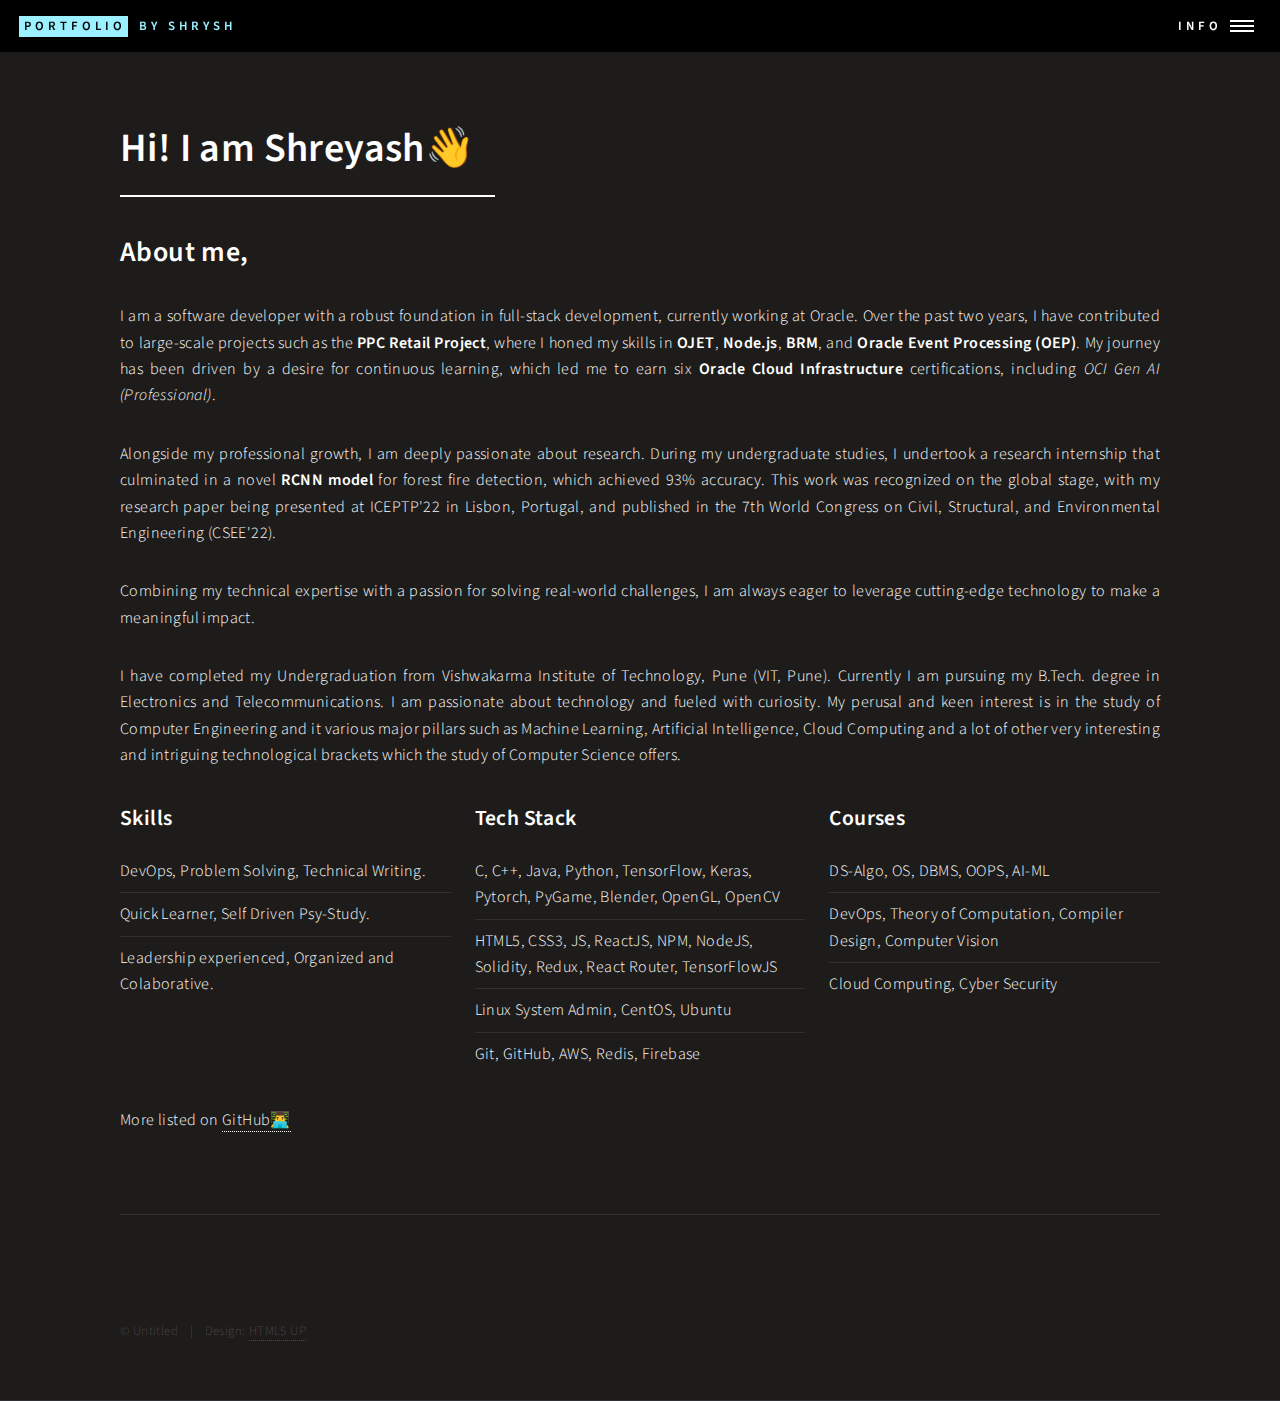
==== elements.html @ 6ed43e0b "Add files via upload" ====
<!DOCTYPE HTML>

<html>
	<head>
		<title>Portfolio by Shreyash</title>
		<meta charset="utf-8" />
		<meta name="viewport" content="width=device-width, initial-scale=1, user-scalable=no" />
		<link rel="stylesheet" href="assets/css/main.css" />
		<noscript><link rel="stylesheet" href="assets/css/noscript.css" /></noscript>
	</head>
	<body class="is-preload">

		<!-- Wrapper -->
			<div id="wrapper">

				<!-- Header -->
					<header id="header">
						<a href="index.html" class="logo"><strong>Portfolio</strong> <span>	By Shrysh</span></a>
						<nav>
							<a href="#menu">Info</a>
						</nav>
					</header>

				<!-- Menu -->
				<nav id="menu">
					<ul class="links">
						<li><a href="index.html">Main Page</a></li>
						<li><a href="landing.html">Work Experience</a></li>
						<li><a href="https://drive.google.com/file/d/1oJjRgR0C12eBjzWadDvV3VP3GqR7mQ6z/view?usp=drivesdk">Resume</a></li>
						<li><a href="elements.html">Brief Intro</a></li>
					</ul>
					<ul class="actions stacked">
						<li><a href="https://www.linkedin.com/in/Shr3yash" class="button primary fit">LinkedIn
						</a></li>
						<li><a href="https://github.com/Shr3yash" class="button fit">GitHub</a></li>
					</ul>
				</nav>
				<!-- Main -->
					<div id="main" class="alt">

						<!-- One -->
							<section id="one">
								<div class="inner">
									<header class="major">
										<h1>Hi! I am Shreyash👋</h1>
									</header>

									<!-- Content -->
										<h2 id="content">About me,</h2>
										<p style="text-align: justify;">
											I am a software developer with a robust foundation in full-stack development, currently working at Oracle. Over the past two years, I have contributed to large-scale projects such as the <strong>PPC Retail Project</strong>, where I honed my skills in <strong>OJET</strong>, <strong>Node.js</strong>, <strong>BRM</strong>, and <strong>Oracle Event Processing (OEP)</strong>. My journey has been driven by a desire for continuous learning, which led me to earn six <strong>Oracle Cloud Infrastructure</strong> certifications, including <em>OCI Gen AI (Professional)</em>.
										  </p>
										  <p style="text-align: justify;">
											Alongside my professional growth, I am deeply passionate about research. During my undergraduate studies, I undertook a research internship that culminated in a novel <strong>RCNN model</strong> for forest fire detection, which achieved 93% accuracy. This work was recognized on the global stage, with my research paper being presented at ICEPTP'22 in Lisbon, Portugal, and published in the 7th World Congress on Civil, Structural, and Environmental Engineering (CSEE'22).
										  </p>
										  <p style="text-align: justify;">
											Combining my technical expertise with a passion for solving real-world challenges, I am always eager to leverage cutting-edge technology to make a meaningful impact.
										  </p>
										  <p style="text-align: justify;">
											I have completed my Undergraduation from Vishwakarma Institute of Technology, Pune (VIT, Pune). 
											Currently I am pursuing my B.Tech. degree in Electronics and Telecommunications. I am passionate about technology and fueled with curiosity. 
											My perusal and keen interest is in the study of Computer Engineering and it various major pillars such as 
											Machine Learning, Artificial Intelligence, Cloud Computing
											and a lot of other very interesting and intriguing technological brackets which the study of Computer Science offers. </p>
										<div class="row">
									<!--		<div class="col-6 col-12-small">
												<h3>Skills</h3>
												<p>
													Nunc lacinia ante nunc ac lobortis. Interdum adipiscing gravida odio porttitor sem non mi integer non faucibus ornare mi ut ante amet 
													placerat aliquet. Volutpat commodo eu sed ante lacinia. Sapien a lorem in integer ornare praesent commodo adipiscing arcu in massa commodo
													 lorem accumsan at odio massa ac ac. Semper adipiscing varius montes viverra nibh in adipiscing blandit tempus accumsan.
												</p>
											</div>
											<div class="col-6 col-12-small">
												<h3>Tech Stack</h3>
												<p>In arcu accumsan arcu adipiscing accumsan orci ac. Felis id enim aliquet. Accumsan ac integer lobortis commodo ornare aliquet accumsan erat 
													tempus amet porttitor. Ante commodo blandit adipiscing integer semper orci eget. Faucibus commodo adipiscing mi eu nullam accumsan morbi arcu 
													ornare odio mi adipiscing nascetur lacus ac interdum morbi accumsan vis mi accumsan ac praesent.
											    </p>
											</div>
											-->
											<!-- Break -->
											<div class="col-4 col-12-medium">
												<h3>Skills</h3>
												<ul class="alt">
													<li>DevOps, Problem Solving, Technical Writing.</li>
													<li>Quick Learner, Self Driven Psy-Study.</li>
													<li>Leadership experienced, Organized and Colaborative.</li>
												</ul>
											</div>
											<div class="col-4 col-12-medium">
												<h3>Tech Stack</h3>
												<ul class="alt">
													<li>C, C++, Java, Python, TensorFlow, Keras, Pytorch, PyGame, Blender, OpenGL, OpenCV</li>
													<li>HTML5, CSS3, JS, ReactJS, NPM, NodeJS, Solidity, Redux, React Router, TensorFlowJS</li>
													<li>Linux System Admin, CentOS, Ubuntu</li>
													<li> Git, GitHub, AWS, Redis, Firebase</li>
												</ul>
											</div>
											<div class="col-4 col-12-medium">
												<h3>Courses</h3>
												<ul class="alt">
													<li>DS-Algo, OS, DBMS, OOPS, AI-ML</li>
													<li>DevOps, Theory of Computation, Compiler Design, Computer Vision</li>
													<li>Cloud Computing, Cyber Security</li>
												</ul>
											</div>
											<p>More listed on <a href="https://github.com/Shr3yash">GitHub👨‍💻</a></p>
											
										</div>

									<hr class="major" />

				<!-- Footer -->
					<footer id="footer">
						<div class="inner">
							<ul class="icons">
								<li><a href="https://twitter.com/Shr3yash" class="icon brands fa-twitter"><span class="label">Twitter</span></a></li>
								<li><a href="https://www.instagram.com/shrysh_/?hl=en" class="icon brands fa-instagram"><span class="label">Instagram</span></a></li>
								<li><a href="https://github.com/Shr3yash" class="icon brands fa-github"><span class="label">Github</span></a></li>
								<li><a href="https://www.linkedin.com/in/Shr3yash" class="icon brands fa-linkedin-in"><span class="label">LinkedIn</span></a></li>
								<!--<img src="https://lichess1.org/assets/_URrYg4/logo/lichess-favicon-256.png" alt="Lichess" width="40" height="40">-->
								<li><a href="https://lichess.org/@/sndstrm" class="fas fa-chess"><span class="label"> </span></a></li>
								<li><a href="#" class="icon brands fa-facebook-f"><span class="label">Facebook</span></a></li>
							</ul>
							<ul class="copyright">
								<li>&copy; Untitled</li><li>Design: <a href="https://html5up.net">HTML5 UP</a></li>
							</ul>
						</div>
					</footer>

			</div>

		<!-- Scripts -->
			<script src="assets/js/jquery.min.js"></script>
			<script src="assets/js/jquery.scrolly.min.js"></script>
			<script src="assets/js/jquery.scrollex.min.js"></script>
			<script src="assets/js/browser.min.js"></script>
			<script src="assets/js/breakpoints.min.js"></script>
			<script src="assets/js/util.js"></script>
			<script src="assets/js/main.js"></script>

	</body>
</html>
---- assets/css/main.css ----
@import url(fontawesome-all.min.css);
@import url("https://fonts.googleapis.com/css?family=Source+Sans+Pro:300,300italic,600,600italic");

html,
body,
div,
span,
applet,
object,
iframe,
h1,
h2,
h3,
h4,
h5,
h6,
p,
blockquote,
pre,
a,
abbr,
acronym,
address,
big,
cite,
code,
del,
dfn,
em,
img,
ins,
kbd,
q,
s,
samp,
small,
strike,
strong,
sub,
sup,
tt,
var,
b,
u,
i,
center,
dl,
dt,
dd,
ol,
ul,
li,
fieldset,
form,
label,
legend,
table,
caption,
tbody,
tfoot,
thead,
tr,
th,
td,
article,
aside,
canvas,
details,
embed,
figure,
figcaption,
footer,
header,
hgroup,
menu,
nav,
output,
ruby,
section,
summary,
time,
mark,
audio,
video {
  margin: 0;
  padding: 0;
  border: 0;
  font-size: 100%;
  font: inherit;
  vertical-align: baseline;
}

article,
aside,
details,
figcaption,
figure,
footer,
header,
hgroup,
menu,
nav,
section {
  display: block;
}

body {
  line-height: 1;
}

ol,
ul {
  list-style: none;
}

blockquote,
q {
  quotes: none;
}

blockquote:before,
blockquote:after,
q:before,
q:after {
  content: "";
  content: none;
}

table {
  border-collapse: collapse;
  border-spacing: 0;
}

body {
  -webkit-text-size-adjust: none;
}

mark {
  background-color: transparent;
  color: inherit;
}

input::-moz-focus-inner {
  border: 0;
  padding: 0;
}

input,
select,
textarea {
  -moz-appearance: none;
  -webkit-appearance: none;
  -ms-appearance: none;
  appearance: none;
}

/* Basic */

@-ms-viewport {
  width: device-width;
}

body {
  -ms-overflow-style: scrollbar;
}

@media screen and (max-width: 480px) {
  html,
  body {
    min-width: 320px;
  }
}

html {
  box-sizing: border-box;
}

*,
*:before,
*:after {
  box-sizing: inherit;
}

body {
  background: #1e1c1a;
}

body.is-preload *,
body.is-preload *:before,
body.is-preload *:after {
  -moz-animation: none !important;
  -webkit-animation: none !important;
  -ms-animation: none !important;
  animation: none !important;
  -moz-transition: none !important;
  -webkit-transition: none !important;
  -ms-transition: none !important;
  transition: none !important;
}

/* Type */

body,
input,
select,
textarea {
  color: #ffffff;
  font-family: "Source Sans Pro", Helvetica, sans-serif;
  font-size: 17pt;
  font-weight: 300;
  letter-spacing: 0.025em;
  line-height: 1.65;
}

@media screen and (max-width: 1680px) {
  body,
  input,
  select,
  textarea {
    font-size: 14pt;
  }
}

@media screen and (max-width: 1280px) {
  body,
  input,
  select,
  textarea {
    font-size: 12pt;
  }
}

@media screen and (max-width: 360px) {
  body,
  input,
  select,
  textarea {
    font-size: 11pt;
  }
}

a {
  -moz-transition: color 0.2s ease-in-out, border-bottom-color 0.2s ease-in-out;
  -webkit-transition: color 0.2s ease-in-out,
    border-bottom-color 0.2s ease-in-out;
  -ms-transition: color 0.2s ease-in-out, border-bottom-color 0.2s ease-in-out;
  transition: color 0.2s ease-in-out, border-bottom-color 0.2s ease-in-out;
  border-bottom: dotted 1px;
  color: inherit;
  text-decoration: none;
}

a:hover {
  border-bottom-color: transparent;
  color: #9bf1ff !important;
}

a:active {
  color: #c3c9ca !important;
}

strong,
b {
  color: #ffffff;
  font-weight: 600;
}

em,
i {
  font-style: italic;
}

p {
  margin: 0 0 2em 0;
}

h1,
h2,
h3,
h4,
h5,
h6 {
  color: #ffffff;
  font-weight: 600;
  line-height: 1.65;
  margin: 0 0 1em 0;
}

h1 a,
h2 a,
h3 a,
h4 a,
h5 a,
h6 a {
  color: inherit;
  border-bottom: 0;
}

h1 {
  font-size: 2.5em;
}

h2 {
  font-size: 1.75em;
}

h3 {
  font-size: 1.35em;
}

h4 {
  font-size: 1.1em;
}

h5 {
  font-size: 0.9em;
}

h6 {
  font-size: 0.7em;
}

@media screen and (max-width: 736px) {
  h1 {
    font-size: 2em;
  }

  h2 {
    font-size: 1.5em;
  }

  h3 {
    font-size: 1.25em;
  }
}

sub {
  font-size: 0.8em;
  position: relative;
  top: 0.5em;
}

sup {
  font-size: 0.8em;
  position: relative;
  top: -0.5em;
}

blockquote {
  border-left: solid 4px rgba(212, 212, 255, 0.1);
  font-style: italic;
  margin: 0 0 2em 0;
  padding: 0.5em 0 0.5em 2em;
}

code {
  background: rgba(212, 212, 255, 0.035);
  font-family: "Courier New", monospace;
  font-size: 0.9em;
  margin: 0 0.25em;
  padding: 0.25em 0.65em;
}

pre {
  -webkit-overflow-scrolling: touch;
  font-family: "Courier New", monospace;
  font-size: 0.9em;
  margin: 0 0 2em 0;
}

pre code {
  display: block;
  line-height: 1.75;
  padding: 1em 1.5em;
  overflow-x: auto;
}

hr {
  border: 0;
  border-bottom: solid 1px rgba(212, 212, 255, 0.1);
  margin: 2em 0;
}

hr.major {
  margin: 3em 0;
}

.align-left {
  text-align: left;
}

.align-center {
  text-align: center;
}

.align-right {
  text-align: right;
}

/* Row */

.row {
  display: flex;
  flex-wrap: wrap;
  box-sizing: border-box;
  align-items: stretch;
}

.row > * {
  box-sizing: border-box;
}

.row.gtr-uniform > * > :last-child {
  margin-bottom: 0;
}

.row.aln-left {
  justify-content: flex-start;
}

.row.aln-center {
  justify-content: center;
}

.row.aln-right {
  justify-content: flex-end;
}

.row.aln-top {
  align-items: flex-start;
}

.row.aln-middle {
  align-items: center;
}

.row.aln-bottom {
  align-items: flex-end;
}

.row > .imp {
  order: -1;
}

.row > .col-1 {
  width: 8.33333%;
}

.row > .off-1 {
  margin-left: 8.33333%;
}

.row > .col-2 {
  width: 16.66667%;
}

.row > .off-2 {
  margin-left: 16.66667%;
}

.row > .col-3 {
  width: 25%;
}

.row > .off-3 {
  margin-left: 25%;
}

.row > .col-4 {
  width: 33.33333%;
}

.row > .off-4 {
  margin-left: 33.33333%;
}

.row > .col-5 {
  width: 41.66667%;
}

.row > .off-5 {
  margin-left: 41.66667%;
}

.row > .col-6 {
  width: 50%;
}

.row > .off-6 {
  margin-left: 50%;
}

.row > .col-7 {
  width: 58.33333%;
}

.row > .off-7 {
  margin-left: 58.33333%;
}

.row > .col-8 {
  width: 66.66667%;
}

.row > .off-8 {
  margin-left: 66.66667%;
}

.row > .col-9 {
  width: 75%;
}

.row > .off-9 {
  margin-left: 75%;
}

.row > .col-10 {
  width: 83.33333%;
}

.row > .off-10 {
  margin-left: 83.33333%;
}

.row > .col-11 {
  width: 91.66667%;
}

.row > .off-11 {
  margin-left: 91.66667%;
}

.row > .col-12 {
  width: 100%;
}

.row > .off-12 {
  margin-left: 100%;
}

.row.gtr-0 {
  margin-top: 0;
  margin-left: 0em;
}

.row.gtr-0 > * {
  padding: 0 0 0 0em;
}

.row.gtr-0.gtr-uniform {
  margin-top: 0em;
}

.row.gtr-0.gtr-uniform > * {
  padding-top: 0em;
}

.row.gtr-25 {
  margin-top: 0;
  margin-left: -0.5em;
}

.row.gtr-25 > * {
  padding: 0 0 0 0.5em;
}

.row.gtr-25.gtr-uniform {
  margin-top: -0.5em;
}

.row.gtr-25.gtr-uniform > * {
  padding-top: 0.5em;
}

.row.gtr-50 {
  margin-top: 0;
  margin-left: -1em;
}

.row.gtr-50 > * {
  padding: 0 0 0 1em;
}

.row.gtr-50.gtr-uniform {
  margin-top: -1em;
}

.row.gtr-50.gtr-uniform > * {
  padding-top: 1em;
}

.row {
  margin-top: 0;
  margin-left: -2em;
}

.row > * {
  padding: 0 0 0 2em;
}

.row.gtr-uniform {
  margin-top: -2em;
}

.row.gtr-uniform > * {
  padding-top: 2em;
}

.row.gtr-150 {
  margin-top: 0;
  margin-left: -3em;
}

.row.gtr-150 > * {
  padding: 0 0 0 3em;
}

.row.gtr-150.gtr-uniform {
  margin-top: -3em;
}

.row.gtr-150.gtr-uniform > * {
  padding-top: 3em;
}

.row.gtr-200 {
  margin-top: 0;
  margin-left: -4em;
}

.row.gtr-200 > * {
  padding: 0 0 0 4em;
}

.row.gtr-200.gtr-uniform {
  margin-top: -4em;
}

.row.gtr-200.gtr-uniform > * {
  padding-top: 4em;
}

@media screen and (max-width: 1680px) {
  .row {
    display: flex;
    flex-wrap: wrap;
    box-sizing: border-box;
    align-items: stretch;
  }

  .row > * {
    box-sizing: border-box;
  }

  .row.gtr-uniform > * > :last-child {
    margin-bottom: 0;
  }

  .row.aln-left {
    justify-content: flex-start;
  }

  .row.aln-center {
    justify-content: center;
  }

  .row.aln-right {
    justify-content: flex-end;
  }

  .row.aln-top {
    align-items: flex-start;
  }

  .row.aln-middle {
    align-items: center;
  }

  .row.aln-bottom {
    align-items: flex-end;
  }

  .row > .imp-xlarge {
    order: -1;
  }

  .row > .col-1-xlarge {
    width: 8.33333%;
  }

  .row > .off-1-xlarge {
    margin-left: 8.33333%;
  }

  .row > .col-2-xlarge {
    width: 16.66667%;
  }

  .row > .off-2-xlarge {
    margin-left: 16.66667%;
  }

  .row > .col-3-xlarge {
    width: 25%;
  }

  .row > .off-3-xlarge {
    margin-left: 25%;
  }

  .row > .col-4-xlarge {
    width: 33.33333%;
  }

  .row > .off-4-xlarge {
    margin-left: 33.33333%;
  }

  .row > .col-5-xlarge {
    width: 41.66667%;
  }

  .row > .off-5-xlarge {
    margin-left: 41.66667%;
  }

  .row > .col-6-xlarge {
    width: 50%;
  }

  .row > .off-6-xlarge {
    margin-left: 50%;
  }

  .row > .col-7-xlarge {
    width: 58.33333%;
  }

  .row > .off-7-xlarge {
    margin-left: 58.33333%;
  }

  .row > .col-8-xlarge {
    width: 66.66667%;
  }

  .row > .off-8-xlarge {
    margin-left: 66.66667%;
  }

  .row > .col-9-xlarge {
    width: 75%;
  }

  .row > .off-9-xlarge {
    margin-left: 75%;
  }

  .row > .col-10-xlarge {
    width: 83.33333%;
  }

  .row > .off-10-xlarge {
    margin-left: 83.33333%;
  }

  .row > .col-11-xlarge {
    width: 91.66667%;
  }

  .row > .off-11-xlarge {
    margin-left: 91.66667%;
  }

  .row > .col-12-xlarge {
    width: 100%;
  }

  .row > .off-12-xlarge {
    margin-left: 100%;
  }

  .row.gtr-0 {
    margin-top: 0;
    margin-left: 0em;
  }

  .row.gtr-0 > * {
    padding: 0 0 0 0em;
  }

  .row.gtr-0.gtr-uniform {
    margin-top: 0em;
  }

  .row.gtr-0.gtr-uniform > * {
    padding-top: 0em;
  }

  .row.gtr-25 {
    margin-top: 0;
    margin-left: -0.5em;
  }

  .row.gtr-25 > * {
    padding: 0 0 0 0.5em;
  }

  .row.gtr-25.gtr-uniform {
    margin-top: -0.5em;
  }

  .row.gtr-25.gtr-uniform > * {
    padding-top: 0.5em;
  }

  .row.gtr-50 {
    margin-top: 0;
    margin-left: -1em;
  }

  .row.gtr-50 > * {
    padding: 0 0 0 1em;
  }

  .row.gtr-50.gtr-uniform {
    margin-top: -1em;
  }

  .row.gtr-50.gtr-uniform > * {
    padding-top: 1em;
  }

  .row {
    margin-top: 0;
    margin-left: -2em;
  }

  .row > * {
    padding: 0 0 0 2em;
  }

  .row.gtr-uniform {
    margin-top: -2em;
  }

  .row.gtr-uniform > * {
    padding-top: 2em;
  }

  .row.gtr-150 {
    margin-top: 0;
    margin-left: -3em;
  }

  .row.gtr-150 > * {
    padding: 0 0 0 3em;
  }

  .row.gtr-150.gtr-uniform {
    margin-top: -3em;
  }

  .row.gtr-150.gtr-uniform > * {
    padding-top: 3em;
  }

  .row.gtr-200 {
    margin-top: 0;
    margin-left: -4em;
  }

  .row.gtr-200 > * {
    padding: 0 0 0 4em;
  }

  .row.gtr-200.gtr-uniform {
    margin-top: -4em;
  }

  .row.gtr-200.gtr-uniform > * {
    padding-top: 4em;
  }
}

@media screen and (max-width: 1280px) {
  .row {
    display: flex;
    flex-wrap: wrap;
    box-sizing: border-box;
    align-items: stretch;
  }

  .row > * {
    box-sizing: border-box;
  }

  .row.gtr-uniform > * > :last-child {
    margin-bottom: 0;
  }

  .row.aln-left {
    justify-content: flex-start;
  }

  .row.aln-center {
    justify-content: center;
  }

  .row.aln-right {
    justify-content: flex-end;
  }

  .row.aln-top {
    align-items: flex-start;
  }

  .row.aln-middle {
    align-items: center;
  }

  .row.aln-bottom {
    align-items: flex-end;
  }

  .row > .imp-large {
    order: -1;
  }

  .row > .col-1-large {
    width: 8.33333%;
  }

  .row > .off-1-large {
    margin-left: 8.33333%;
  }

  .row > .col-2-large {
    width: 16.66667%;
  }

  .row > .off-2-large {
    margin-left: 16.66667%;
  }

  .row > .col-3-large {
    width: 25%;
  }

  .row > .off-3-large {
    margin-left: 25%;
  }

  .row > .col-4-large {
    width: 33.33333%;
  }

  .row > .off-4-large {
    margin-left: 33.33333%;
  }

  .row > .col-5-large {
    width: 41.66667%;
  }

  .row > .off-5-large {
    margin-left: 41.66667%;
  }

  .row > .col-6-large {
    width: 50%;
  }

  .row > .off-6-large {
    margin-left: 50%;
  }

  .row > .col-7-large {
    width: 58.33333%;
  }

  .row > .off-7-large {
    margin-left: 58.33333%;
  }

  .row > .col-8-large {
    width: 66.66667%;
  }

  .row > .off-8-large {
    margin-left: 66.66667%;
  }

  .row > .col-9-large {
    width: 75%;
  }

  .row > .off-9-large {
    margin-left: 75%;
  }

  .row > .col-10-large {
    width: 83.33333%;
  }

  .row > .off-10-large {
    margin-left: 83.33333%;
  }

  .row > .col-11-large {
    width: 91.66667%;
  }

  .row > .off-11-large {
    margin-left: 91.66667%;
  }

  .row > .col-12-large {
    width: 100%;
  }

  .row > .off-12-large {
    margin-left: 100%;
  }

  .row.gtr-0 {
    margin-top: 0;
    margin-left: 0em;
  }

  .row.gtr-0 > * {
    padding: 0 0 0 0em;
  }

  .row.gtr-0.gtr-uniform {
    margin-top: 0em;
  }

  .row.gtr-0.gtr-uniform > * {
    padding-top: 0em;
  }

  .row.gtr-25 {
    margin-top: 0;
    margin-left: -0.375em;
  }

  .row.gtr-25 > * {
    padding: 0 0 0 0.375em;
  }

  .row.gtr-25.gtr-uniform {
    margin-top: -0.375em;
  }

  .row.gtr-25.gtr-uniform > * {
    padding-top: 0.375em;
  }

  .row.gtr-50 {
    margin-top: 0;
    margin-left: -0.75em;
  }

  .row.gtr-50 > * {
    padding: 0 0 0 0.75em;
  }

  .row.gtr-50.gtr-uniform {
    margin-top: -0.75em;
  }

  .row.gtr-50.gtr-uniform > * {
    padding-top: 0.75em;
  }

  .row {
    margin-top: 0;
    margin-left: -1.5em;
  }

  .row > * {
    padding: 0 0 0 1.5em;
  }

  .row.gtr-uniform {
    margin-top: -1.5em;
  }

  .row.gtr-uniform > * {
    padding-top: 1.5em;
  }

  .row.gtr-150 {
    margin-top: 0;
    margin-left: -2.25em;
  }

  .row.gtr-150 > * {
    padding: 0 0 0 2.25em;
  }

  .row.gtr-150.gtr-uniform {
    margin-top: -2.25em;
  }

  .row.gtr-150.gtr-uniform > * {
    padding-top: 2.25em;
  }

  .row.gtr-200 {
    margin-top: 0;
    margin-left: -3em;
  }

  .row.gtr-200 > * {
    padding: 0 0 0 3em;
  }

  .row.gtr-200.gtr-uniform {
    margin-top: -3em;
  }

  .row.gtr-200.gtr-uniform > * {
    padding-top: 3em;
  }
}

@media screen and (max-width: 980px) {
  .row {
    display: flex;
    flex-wrap: wrap;
    box-sizing: border-box;
    align-items: stretch;
  }

  .row > * {
    box-sizing: border-box;
  }

  .row.gtr-uniform > * > :last-child {
    margin-bottom: 0;
  }

  .row.aln-left {
    justify-content: flex-start;
  }

  .row.aln-center {
    justify-content: center;
  }

  .row.aln-right {
    justify-content: flex-end;
  }

  .row.aln-top {
    align-items: flex-start;
  }

  .row.aln-middle {
    align-items: center;
  }

  .row.aln-bottom {
    align-items: flex-end;
  }

  .row > .imp-medium {
    order: -1;
  }

  .row > .col-1-medium {
    width: 8.33333%;
  }

  .row > .off-1-medium {
    margin-left: 8.33333%;
  }

  .row > .col-2-medium {
    width: 16.66667%;
  }

  .row > .off-2-medium {
    margin-left: 16.66667%;
  }

  .row > .col-3-medium {
    width: 25%;
  }

  .row > .off-3-medium {
    margin-left: 25%;
  }

  .row > .col-4-medium {
    width: 33.33333%;
  }

  .row > .off-4-medium {
    margin-left: 33.33333%;
  }

  .row > .col-5-medium {
    width: 41.66667%;
  }

  .row > .off-5-medium {
    margin-left: 41.66667%;
  }

  .row > .col-6-medium {
    width: 50%;
  }

  .row > .off-6-medium {
    margin-left: 50%;
  }

  .row > .col-7-medium {
    width: 58.33333%;
  }

  .row > .off-7-medium {
    margin-left: 58.33333%;
  }

  .row > .col-8-medium {
    width: 66.66667%;
  }

  .row > .off-8-medium {
    margin-left: 66.66667%;
  }

  .row > .col-9-medium {
    width: 75%;
  }

  .row > .off-9-medium {
    margin-left: 75%;
  }

  .row > .col-10-medium {
    width: 83.33333%;
  }

  .row > .off-10-medium {
    margin-left: 83.33333%;
  }

  .row > .col-11-medium {
    width: 91.66667%;
  }

  .row > .off-11-medium {
    margin-left: 91.66667%;
  }

  .row > .col-12-medium {
    width: 100%;
  }

  .row > .off-12-medium {
    margin-left: 100%;
  }

  .row.gtr-0 {
    margin-top: 0;
    margin-left: 0em;
  }

  .row.gtr-0 > * {
    padding: 0 0 0 0em;
  }

  .row.gtr-0.gtr-uniform {
    margin-top: 0em;
  }

  .row.gtr-0.gtr-uniform > * {
    padding-top: 0em;
  }

  .row.gtr-25 {
    margin-top: 0;
    margin-left: -0.375em;
  }

  .row.gtr-25 > * {
    padding: 0 0 0 0.375em;
  }

  .row.gtr-25.gtr-uniform {
    margin-top: -0.375em;
  }

  .row.gtr-25.gtr-uniform > * {
    padding-top: 0.375em;
  }

  .row.gtr-50 {
    margin-top: 0;
    margin-left: -0.75em;
  }

  .row.gtr-50 > * {
    padding: 0 0 0 0.75em;
  }

  .row.gtr-50.gtr-uniform {
    margin-top: -0.75em;
  }

  .row.gtr-50.gtr-uniform > * {
    padding-top: 0.75em;
  }

  .row {
    margin-top: 0;
    margin-left: -1.5em;
  }

  .row > * {
    padding: 0 0 0 1.5em;
  }

  .row.gtr-uniform {
    margin-top: -1.5em;
  }

  .row.gtr-uniform > * {
    padding-top: 1.5em;
  }

  .row.gtr-150 {
    margin-top: 0;
    margin-left: -2.25em;
  }

  .row.gtr-150 > * {
    padding: 0 0 0 2.25em;
  }

  .row.gtr-150.gtr-uniform {
    margin-top: -2.25em;
  }

  .row.gtr-150.gtr-uniform > * {
    padding-top: 2.25em;
  }

  .row.gtr-200 {
    margin-top: 0;
    margin-left: -3em;
  }

  .row.gtr-200 > * {
    padding: 0 0 0 3em;
  }

  .row.gtr-200.gtr-uniform {
    margin-top: -3em;
  }

  .row.gtr-200.gtr-uniform > * {
    padding-top: 3em;
  }
}

@media screen and (max-width: 736px) {
  .row {
    display: flex;
    flex-wrap: wrap;
    box-sizing: border-box;
    align-items: stretch;
  }

  .row > * {
    box-sizing: border-box;
  }

  .row.gtr-uniform > * > :last-child {
    margin-bottom: 0;
  }

  .row.aln-left {
    justify-content: flex-start;
  }

  .row.aln-center {
    justify-content: center;
  }

  .row.aln-right {
    justify-content: flex-end;
  }

  .row.aln-top {
    align-items: flex-start;
  }

  .row.aln-middle {
    align-items: center;
  }

  .row.aln-bottom {
    align-items: flex-end;
  }

  .row > .imp-small {
    order: -1;
  }

  .row > .col-1-small {
    width: 8.33333%;
  }

  .row > .off-1-small {
    margin-left: 8.33333%;
  }

  .row > .col-2-small {
    width: 16.66667%;
  }

  .row > .off-2-small {
    margin-left: 16.66667%;
  }

  .row > .col-3-small {
    width: 25%;
  }

  .row > .off-3-small {
    margin-left: 25%;
  }

  .row > .col-4-small {
    width: 33.33333%;
  }

  .row > .off-4-small {
    margin-left: 33.33333%;
  }

  .row > .col-5-small {
    width: 41.66667%;
  }

  .row > .off-5-small {
    margin-left: 41.66667%;
  }

  .row > .col-6-small {
    width: 50%;
  }

  .row > .off-6-small {
    margin-left: 50%;
  }

  .row > .col-7-small {
    width: 58.33333%;
  }

  .row > .off-7-small {
    margin-left: 58.33333%;
  }

  .row > .col-8-small {
    width: 66.66667%;
  }

  .row > .off-8-small {
    margin-left: 66.66667%;
  }

  .row > .col-9-small {
    width: 75%;
  }

  .row > .off-9-small {
    margin-left: 75%;
  }

  .row > .col-10-small {
    width: 83.33333%;
  }

  .row > .off-10-small {
    margin-left: 83.33333%;
  }

  .row > .col-11-small {
    width: 91.66667%;
  }

  .row > .off-11-small {
    margin-left: 91.66667%;
  }

  .row > .col-12-small {
    width: 100%;
  }

  .row > .off-12-small {
    margin-left: 100%;
  }

  .row.gtr-0 {
    margin-top: 0;
    margin-left: 0em;
  }

  .row.gtr-0 > * {
    padding: 0 0 0 0em;
  }

  .row.gtr-0.gtr-uniform {
    margin-top: 0em;
  }

  .row.gtr-0.gtr-uniform > * {
    padding-top: 0em;
  }

  .row.gtr-25 {
    margin-top: 0;
    margin-left: -0.3125em;
  }

  .row.gtr-25 > * {
    padding: 0 0 0 0.3125em;
  }

  .row.gtr-25.gtr-uniform {
    margin-top: -0.3125em;
  }

  .row.gtr-25.gtr-uniform > * {
    padding-top: 0.3125em;
  }

  .row.gtr-50 {
    margin-top: 0;
    margin-left: -0.625em;
  }

  .row.gtr-50 > * {
    padding: 0 0 0 0.625em;
  }

  .row.gtr-50.gtr-uniform {
    margin-top: -0.625em;
  }

  .row.gtr-50.gtr-uniform > * {
    padding-top: 0.625em;
  }

  .row {
    margin-top: 0;
    margin-left: -1.25em;
  }

  .row > * {
    padding: 0 0 0 1.25em;
  }

  .row.gtr-uniform {
    margin-top: -1.25em;
  }

  .row.gtr-uniform > * {
    padding-top: 1.25em;
  }

  .row.gtr-150 {
    margin-top: 0;
    margin-left: -1.875em;
  }

  .row.gtr-150 > * {
    padding: 0 0 0 1.875em;
  }

  .row.gtr-150.gtr-uniform {
    margin-top: -1.875em;
  }

  .row.gtr-150.gtr-uniform > * {
    padding-top: 1.875em;
  }

  .row.gtr-200 {
    margin-top: 0;
    margin-left: -2.5em;
  }

  .row.gtr-200 > * {
    padding: 0 0 0 2.5em;
  }

  .row.gtr-200.gtr-uniform {
    margin-top: -2.5em;
  }

  .row.gtr-200.gtr-uniform > * {
    padding-top: 2.5em;
  }
}

@media screen and (max-width: 480px) {
  .row {
    display: flex;
    flex-wrap: wrap;
    box-sizing: border-box;
    align-items: stretch;
  }

  .row > * {
    box-sizing: border-box;
  }

  .row.gtr-uniform > * > :last-child {
    margin-bottom: 0;
  }

  .row.aln-left {
    justify-content: flex-start;
  }

  .row.aln-center {
    justify-content: center;
  }

  .row.aln-right {
    justify-content: flex-end;
  }

  .row.aln-top {
    align-items: flex-start;
  }

  .row.aln-middle {
    align-items: center;
  }

  .row.aln-bottom {
    align-items: flex-end;
  }

  .row > .imp-xsmall {
    order: -1;
  }

  .row > .col-1-xsmall {
    width: 8.33333%;
  }

  .row > .off-1-xsmall {
    margin-left: 8.33333%;
  }

  .row > .col-2-xsmall {
    width: 16.66667%;
  }

  .row > .off-2-xsmall {
    margin-left: 16.66667%;
  }

  .row > .col-3-xsmall {
    width: 25%;
  }

  .row > .off-3-xsmall {
    margin-left: 25%;
  }

  .row > .col-4-xsmall {
    width: 33.33333%;
  }

  .row > .off-4-xsmall {
    margin-left: 33.33333%;
  }

  .row > .col-5-xsmall {
    width: 41.66667%;
  }

  .row > .off-5-xsmall {
    margin-left: 41.66667%;
  }

  .row > .col-6-xsmall {
    width: 50%;
  }

  .row > .off-6-xsmall {
    margin-left: 50%;
  }

  .row > .col-7-xsmall {
    width: 58.33333%;
  }

  .row > .off-7-xsmall {
    margin-left: 58.33333%;
  }

  .row > .col-8-xsmall {
    width: 66.66667%;
  }

  .row > .off-8-xsmall {
    margin-left: 66.66667%;
  }

  .row > .col-9-xsmall {
    width: 75%;
  }

  .row > .off-9-xsmall {
    margin-left: 75%;
  }

  .row > .col-10-xsmall {
    width: 83.33333%;
  }

  .row > .off-10-xsmall {
    margin-left: 83.33333%;
  }

  .row > .col-11-xsmall {
    width: 91.66667%;
  }

  .row > .off-11-xsmall {
    margin-left: 91.66667%;
  }

  .row > .col-12-xsmall {
    width: 100%;
  }

  .row > .off-12-xsmall {
    margin-left: 100%;
  }

  .row.gtr-0 {
    margin-top: 0;
    margin-left: 0em;
  }

  .row.gtr-0 > * {
    padding: 0 0 0 0em;
  }

  .row.gtr-0.gtr-uniform {
    margin-top: 0em;
  }

  .row.gtr-0.gtr-uniform > * {
    padding-top: 0em;
  }

  .row.gtr-25 {
    margin-top: 0;
    margin-left: -0.3125em;
  }

  .row.gtr-25 > * {
    padding: 0 0 0 0.3125em;
  }

  .row.gtr-25.gtr-uniform {
    margin-top: -0.3125em;
  }

  .row.gtr-25.gtr-uniform > * {
    padding-top: 0.3125em;
  }

  .row.gtr-50 {
    margin-top: 0;
    margin-left: -0.625em;
  }

  .row.gtr-50 > * {
    padding: 0 0 0 0.625em;
  }

  .row.gtr-50.gtr-uniform {
    margin-top: -0.625em;
  }

  .row.gtr-50.gtr-uniform > * {
    padding-top: 0.625em;
  }

  .row {
    margin-top: 0;
    margin-left: -1.25em;
  }

  .row > * {
    padding: 0 0 0 1.25em;
  }

  .row.gtr-uniform {
    margin-top: -1.25em;
  }

  .row.gtr-uniform > * {
    padding-top: 1.25em;
  }

  .row.gtr-150 {
    margin-top: 0;
    margin-left: -1.875em;
  }

  .row.gtr-150 > * {
    padding: 0 0 0 1.875em;
  }

  .row.gtr-150.gtr-uniform {
    margin-top: -1.875em;
  }

  .row.gtr-150.gtr-uniform > * {
    padding-top: 1.875em;
  }

  .row.gtr-200 {
    margin-top: 0;
    margin-left: -2.5em;
  }

  .row.gtr-200 > * {
    padding: 0 0 0 2.5em;
  }

  .row.gtr-200.gtr-uniform {
    margin-top: -2.5em;
  }

  .row.gtr-200.gtr-uniform > * {
    padding-top: 2.5em;
  }
}

/* Section/Article */

section.special,
article.special {
  text-align: center;
}

header.major {
  width: -moz-max-content;
  width: -webkit-max-content;
  width: -ms-max-content;
  width: max-content;
  margin-bottom: 2em;
}

header.major > :first-child {
  margin-bottom: 0;
  width: calc(100% + 0.5em);
}

header.major > :first-child:after {
  content: "";
  background-color: #ffffff;
  display: block;
  height: 2px;
  margin: 0.325em 0 0.5em 0;
  width: 100%;
}

header.major > p {
  font-size: 0.7em;
  font-weight: 600;
  letter-spacing: 0.25em;
  margin-bottom: 0;
  text-transform: uppercase;
}

body.is-ie header.major > :first-child:after {
  max-width: 9em;
}

body.is-ie header.major > h1:after {
  max-width: 100% !important;
}

@media screen and (max-width: 736px) {
  header.major > p br {
    display: none;
  }
}

/* Form */

form {
  margin: 0 0 2em 0;
}

form > :last-child {
  margin-bottom: 0;
}

form > .fields {
  display: -moz-flex;
  display: -webkit-flex;
  display: -ms-flex;
  display: flex;
  -moz-flex-wrap: wrap;
  -webkit-flex-wrap: wrap;
  -ms-flex-wrap: wrap;
  flex-wrap: wrap;
  width: calc(100% + 3em);
  margin: -1.5em 0 2em -1.5em;
}

form > .fields > .field {
  -moz-flex-grow: 0;
  -webkit-flex-grow: 0;
  -ms-flex-grow: 0;
  flex-grow: 0;
  -moz-flex-shrink: 0;
  -webkit-flex-shrink: 0;
  -ms-flex-shrink: 0;
  flex-shrink: 0;
  padding: 1.5em 0 0 1.5em;
  width: calc(100% - 1.5em);
}

form > .fields > .field.half {
  width: calc(50% - 0.75em);
}

form > .fields > .field.third {
  width: calc(100% / 3 - 0.5em);
}

form > .fields > .field.quarter {
  width: calc(25% - 0.375em);
}

@media screen and (max-width: 480px) {
  form > .fields {
    width: calc(100% + 3em);
    margin: -1.5em 0 2em -1.5em;
  }

  form > .fields > .field {
    padding: 1.5em 0 0 1.5em;
    width: calc(100% - 1.5em);
  }

  form > .fields > .field.half {
    width: calc(100% - 1.5em);
  }

  form > .fields > .field.third {
    width: calc(100% - 1.5em);
  }

  form > .fields > .field.quarter {
    width: calc(100% - 1.5em);
  }
}

label {
  color: #ffffff;
  display: block;
  font-size: 0.8em;
  font-weight: 600;
  letter-spacing: 0.25em;
  margin: 0 0 1em 0;
  text-transform: uppercase;
}

input[type="text"],
input[type="password"],
input[type="email"],
input[type="tel"],
input[type="search"],
input[type="url"],
select,
textarea {
  -moz-appearance: none;
  -webkit-appearance: none;
  -ms-appearance: none;
  appearance: none;
  background: rgba(212, 212, 255, 0.035);
  border: none;
  border-radius: 0;
  color: inherit;
  display: block;
  outline: 0;
  padding: 0 1em;
  text-decoration: none;
  width: 100%;
}

input[type="text"]:invalid,
input[type="password"]:invalid,
input[type="email"]:invalid,
input[type="tel"]:invalid,
input[type="search"]:invalid,
input[type="url"]:invalid,
select:invalid,
textarea:invalid {
  box-shadow: none;
}

input[type="text"]:focus,
input[type="password"]:focus,
input[type="email"]:focus,
input[type="tel"]:focus,
input[type="search"]:focus,
input[type="url"]:focus,
select:focus,
textarea:focus {
  border-color: #9bf1ff;
  box-shadow: 0 0 0 2px #9bf1ff;
}

select {
  background-image: url("data:image/svg+xml;charset=utf8,%3Csvg xmlns='http://www.w3.org/2000/svg' width='40' height='40' preserveAspectRatio='none' viewBox='0 0 40 40'%3E%3Cpath d='M9.4,12.3l10.4,10.4l10.4-10.4c0.2-0.2,0.5-0.4,0.9-0.4c0.3,0,0.6,0.1,0.9,0.4l3.3,3.3c0.2,0.2,0.4,0.5,0.4,0.9 c0,0.4-0.1,0.6-0.4,0.9L20.7,31.9c-0.2,0.2-0.5,0.4-0.9,0.4c-0.3,0-0.6-0.1-0.9-0.4L4.3,17.3c-0.2-0.2-0.4-0.5-0.4-0.9 c0-0.4,0.1-0.6,0.4-0.9l3.3-3.3c0.2-0.2,0.5-0.4,0.9-0.4S9.1,12.1,9.4,12.3z' fill='rgba(212, 212, 255, 0.1)' /%3E%3C/svg%3E");
  background-size: 1.25rem;
  background-repeat: no-repeat;
  background-position: calc(100% - 1rem) center;
  height: 2.75em;
  padding-right: 2.75em;
  text-overflow: ellipsis;
}

select option {
  color: #ffffff;
  background: #000000;
}

select:focus::-ms-value {
  background-color: transparent;
}

select::-ms-expand {
  display: none;
}

input[type="text"],
input[type="password"],
input[type="email"],
input[type="tel"],
input[type="search"],
input[type="url"],
select {
  height: 2.75em;
}

textarea {
  padding: 0.75em 1em;
}

input[type="checkbox"],
input[type="radio"] {
  -moz-appearance: none;
  -webkit-appearance: none;
  -ms-appearance: none;
  appearance: none;
  display: block;
  float: left;
  margin-right: -2em;
  opacity: 0;
  width: 1em;
  z-index: -1;
}

input[type="checkbox"] + label,
input[type="radio"] + label {
  text-decoration: none;
  color: #ffffff;
  cursor: pointer;
  display: inline-block;
  font-weight: 300;
  padding-left: 2.65em;
  padding-right: 0.75em;
  position: relative;
}

input[type="checkbox"] + label:before,
input[type="radio"] + label:before {
  -moz-osx-font-smoothing: grayscale;
  -webkit-font-smoothing: antialiased;
  display: inline-block;
  font-style: normal;
  font-variant: normal;
  text-rendering: auto;
  line-height: 1;
  text-transform: none !important;
  font-family: "Font Awesome 5 Free";
  font-weight: 900;
}

input[type="checkbox"] + label:before,
input[type="radio"] + label:before {
  background: rgba(212, 212, 255, 0.035);
  content: "";
  display: inline-block;
  font-size: 0.8em;
  height: 2.0625em;
  left: 0;
  letter-spacing: 0;
  line-height: 2.0625em;
  position: absolute;
  text-align: center;
  top: 0;
  width: 2.0625em;
}

input[type="checkbox"]:checked + label:before,
input[type="radio"]:checked + label:before {
  background: #ffffff;
  border-color: #9bf1ff;
  content: "\f00c";
  color: #000000;
}

input[type="checkbox"]:focus + label:before,
input[type="radio"]:focus + label:before {
  box-shadow: 0 0 0 2px #9bf1ff;
}

input[type="radio"] + label:before {
  border-radius: 100%;
}

::-webkit-input-placeholder {
  color: rgba(244, 244, 255, 0.2) !important;
  opacity: 1;
}

:-moz-placeholder {
  color: rgba(244, 244, 255, 0.2) !important;
  opacity: 1;
}

::-moz-placeholder {
  color: rgba(244, 244, 255, 0.2) !important;
  opacity: 1;
}

:-ms-input-placeholder {
  color: rgba(244, 244, 255, 0.2) !important;
  opacity: 1;
}

/* Box */

.box {
  border: solid 1px rgba(212, 212, 255, 0.1);
  margin-bottom: 2em;
  padding: 1.5em;
}

.box > :last-child,
.box > :last-child > :last-child,
.box > :last-child > :last-child > :last-child {
  margin-bottom: 0;
}

.box.alt {
  border: 0;
  border-radius: 0;
  padding: 0;
}

/* Icon */

.icon {
  text-decoration: none;
  border-bottom: none;
  position: relative;
}

.icon:before {
  -moz-osx-font-smoothing: grayscale;
  -webkit-font-smoothing: antialiased;
  display: inline-block;
  font-style: normal;
  font-variant: normal;
  text-rendering: auto;
  line-height: 1;
  text-transform: none !important;
  font-family: "Font Awesome 5 Free";
  font-weight: 400;
}

.icon > .label {
  display: none;
}

.icon:before {
  line-height: inherit;
}

.icon.solid:before {
  font-weight: 900;
}

.icon.brands:before {
  font-family: "Font Awesome 5 Brands";
}

.icon.alt:before {
  background-color: #ffffff;
  border-radius: 100%;
  color: #000000;
  display: inline-block;
  height: 2em;
  line-height: 2em;
  text-align: center;
  width: 2em;
}

a.icon.alt:before {
  -moz-transition: background-color 0.2s ease-in-out;
  -webkit-transition: background-color 0.2s ease-in-out;
  -ms-transition: background-color 0.2s ease-in-out;
  transition: background-color 0.2s ease-in-out;
}

a.icon.alt:hover:before {
  background-color: #6fc3df;
}

a.icon.alt:active:before {
  background-color: #37a6cb;
}

/* Image */

.image {
  border: 0;
  display: inline-block;
  position: relative;
}

.image img {
  display: block;
}

.image.left,
.image.right {
  max-width: 30%;
}

.image.left img,
.image.right img {
  width: 100%;
}

.image.left {
  float: left;
  margin: 0 1.5em 1.25em 0;
  top: 0.25em;
}

.image.right {
  float: right;
  margin: 0 0 1.25em 1.5em;
  top: 0.25em;
}

.image.fit {
  display: block;
  margin: 0 0 2em 0;
  width: 100%;
}

.image.fit img {
  width: 100%;
}

.image.main {
  display: block;
  margin: 2.5em 0;
  width: 100%;
}

.image.main img {
  width: 100%;
}

@media screen and (max-width: 736px) {
  .image.main {
    margin: 1.5em 0;
  }
}

/* List */

ol {
  list-style: decimal;
  margin: 0 0 2em 0;
  padding-left: 1.25em;
}

ol li {
  padding-left: 0.25em;
}

ul {
  list-style: disc;
  margin: 0 0 2em 0;
  padding-left: 1em;
}

ul li {
  padding-left: 0.5em;
}

ul.alt {
  list-style: none;
  padding-left: 0;
}

ul.alt li {
  border-top: solid 1px rgba(212, 212, 255, 0.1);
  padding: 0.5em 0;
}

ul.alt li:first-child {
  border-top: 0;
  padding-top: 0;
}

dl {
  margin: 0 0 2em 0;
}

dl dt {
  display: block;
  font-weight: 600;
  margin: 0 0 1em 0;
}

dl dd {
  margin-left: 2em;
}

/* Actions */

ul.actions {
  display: -moz-flex;
  display: -webkit-flex;
  display: -ms-flex;
  display: flex;
  cursor: default;
  list-style: none;
  margin-left: -1em;
  padding-left: 0;
}

ul.actions li {
  padding: 0 0 0 1em;
  vertical-align: middle;
}

ul.actions.special {
  -moz-justify-content: center;
  -webkit-justify-content: center;
  -ms-justify-content: center;
  justify-content: center;
  width: 100%;
  margin-left: 0;
}

ul.actions.special li:first-child {
  padding-left: 0;
}

ul.actions.stacked {
  -moz-flex-direction: column;
  -webkit-flex-direction: column;
  -ms-flex-direction: column;
  flex-direction: column;
  margin-left: 0;
}

ul.actions.stacked li {
  padding: 1.3em 0 0 0;
}

ul.actions.stacked li:first-child {
  padding-top: 0;
}

ul.actions.fit {
  width: calc(100% + 1em);
}

ul.actions.fit li {
  -moz-flex-grow: 1;
  -webkit-flex-grow: 1;
  -ms-flex-grow: 1;
  flex-grow: 1;
  -moz-flex-shrink: 1;
  -webkit-flex-shrink: 1;
  -ms-flex-shrink: 1;
  flex-shrink: 1;
  width: 100%;
}

ul.actions.fit li > * {
  width: 100%;
}

ul.actions.fit.stacked {
  width: 100%;
}

/* Icons */

ul.icons {
  cursor: default;
  list-style: none;
  padding-left: 0;
}

ul.icons li {
  display: inline-block;
  padding: 0 1em 0 0;
}

ul.icons li:last-child {
  padding-right: 0;
}

@media screen and (max-width: 736px) {
  ul.icons li {
    padding: 0 0.75em 0 0;
  }
}

/* Pagination */

ul.pagination {
  cursor: default;
  list-style: none;
  padding-left: 0;
}

ul.pagination li {
  display: inline-block;
  padding-left: 0;
  vertical-align: middle;
}

ul.pagination li > .page {
  -moz-transition: background-color 0.2s ease-in-out, color 0.2s ease-in-out;
  -webkit-transition: background-color 0.2s ease-in-out, color 0.2s ease-in-out;
  -ms-transition: background-color 0.2s ease-in-out, color 0.2s ease-in-out;
  transition: background-color 0.2s ease-in-out, color 0.2s ease-in-out;
  border-bottom: 0;
  display: inline-block;
  font-size: 0.8em;
  font-weight: 600;
  height: 1.5em;
  line-height: 1.5em;
  margin: 0 0.125em;
  min-width: 1.5em;
  padding: 0 0.5em;
  text-align: center;
}

ul.pagination li > .page.active {
  background-color: #ffffff;
  color: #000000;
}

ul.pagination li > .page.active:hover {
  background-color: #9bf1ff;
  color: #000000 !important;
}

ul.pagination li > .page.active:active {
  background-color: #53e3fb;
}

ul.pagination li:first-child {
  padding-right: 0.75em;
}

ul.pagination li:last-child {
  padding-left: 0.75em;
}

@media screen and (max-width: 480px) {
  ul.pagination li:nth-child(n + 2):nth-last-child(n + 2) {
    display: none;
  }

  ul.pagination li:first-child {
    padding-right: 0;
  }
}

/* Table */

.table-wrapper {
  -webkit-overflow-scrolling: touch;
  overflow-x: auto;
}

table {
  margin: 0 0 2em 0;
  width: 100%;
}

table tbody tr {
  border: solid 1px rgba(212, 212, 255, 0.1);
  border-left: 0;
  border-right: 0;
}

table tbody tr:nth-child(2n + 1) {
  background-color: rgba(212, 212, 255, 0.035);
}

table td {
  padding: 0.75em 0.75em;
}

table th {
  color: #ffffff;
  font-size: 0.9em;
  font-weight: 600;
  padding: 0 0.75em 0.75em 0.75em;
  text-align: left;
}

table thead {
  border-bottom: solid 2px rgba(212, 212, 255, 0.1);
}

table tfoot {
  border-top: solid 2px rgba(212, 212, 255, 0.1);
}

table.alt {
  border-collapse: separate;
}

table.alt tbody tr td {
  border: solid 1px rgba(212, 212, 255, 0.1);
  border-left-width: 0;
  border-top-width: 0;
}

table.alt tbody tr td:first-child {
  border-left-width: 1px;
}

table.alt tbody tr:first-child td {
  border-top-width: 1px;
}

table.alt thead {
  border-bottom: 0;
}

table.alt tfoot {
  border-top: 0;
}

/* Button */

input[type="submit"],
input[type="reset"],
input[type="button"],
button,
.button {
  -moz-appearance: none;
  -webkit-appearance: none;
  -ms-appearance: none;
  appearance: none;
  -moz-transition: background-color 0.2s ease-in-out,
    box-shadow 0.2s ease-in-out, color 0.2s ease-in-out;
  -webkit-transition: background-color 0.2s ease-in-out,
    box-shadow 0.2s ease-in-out, color 0.2s ease-in-out;
  -ms-transition: background-color 0.2s ease-in-out, box-shadow 0.2s ease-in-out,
    color 0.2s ease-in-out;
  transition: background-color 0.2s ease-in-out, box-shadow 0.2s ease-in-out,
    color 0.2s ease-in-out;
  background-color: transparent;
  border: 0;
  border-radius: 0;
  box-shadow: inset 0 0 0 2px #ffffff;
  color: #ffffff;
  cursor: pointer;
  display: inline-block;
  font-size: 0.8em;
  font-weight: 600;
  height: 3.5em;
  letter-spacing: 0.25em;
  line-height: 3.5em;
  padding: 0 1.75em;
  text-align: center;
  text-decoration: none;
  text-transform: uppercase;
  white-space: nowrap;
}

input[type="submit"]:hover,
input[type="submit"]:active,
input[type="reset"]:hover,
input[type="reset"]:active,
input[type="button"]:hover,
input[type="button"]:active,
button:hover,
button:active,
.button:hover,
.button:active {
  box-shadow: inset 0 0 0 2px #9bf1ff;
  color: #9bf1ff;
}

input[type="submit"]:active,
input[type="reset"]:active,
input[type="button"]:active,
button:active,
.button:active {
  background-color: rgba(155, 241, 255, 0.1);
  box-shadow: inset 0 0 0 2px #53e3fb;
  color: #53e3fb;
}

input[type="submit"].icon:before,
input[type="reset"].icon:before,
input[type="button"].icon:before,
button.icon:before,
.button.icon:before {
  margin-right: 0.5em;
}

input[type="submit"].fit,
input[type="reset"].fit,
input[type="button"].fit,
button.fit,
.button.fit {
  width: 100%;
}

input[type="submit"].small,
input[type="reset"].small,
input[type="button"].small,
button.small,
.button.small {
  font-size: 0.6em;
}

input[type="submit"].large,
input[type="reset"].large,
input[type="button"].large,
button.large,
.button.large {
  font-size: 1.25em;
  height: 3em;
  line-height: 3em;
}

input[type="submit"].next,
input[type="reset"].next,
input[type="button"].next,
button.next,
.button.next {
  padding-right: 4.5em;
  position: relative;
}

input[type="submit"].next:before,
input[type="submit"].next:after,
input[type="reset"].next:before,
input[type="reset"].next:after,
input[type="button"].next:before,
input[type="button"].next:after,
button.next:before,
button.next:after,
.button.next:before,
.button.next:after {
  -moz-transition: opacity 0.2s ease-in-out;
  -webkit-transition: opacity 0.2s ease-in-out;
  -ms-transition: opacity 0.2s ease-in-out;
  transition: opacity 0.2s ease-in-out;
  background-position: center right;
  background-repeat: no-repeat;
  background-size: 36px 24px;
  content: "";
  /*display: block;*/
  height: 100%;
  position: absolute;
  right: 1.5em;
  top: 0;
  vertical-align: middle;
  width: 36px;
}

input[type="submit"].next:before,
input[type="reset"].next:before,
input[type="button"].next:before,
button.next:before,
.button.next:before {
  background-image: url("data:image/svg+xml;charset=utf8,%3Csvg xmlns='http://www.w3.org/2000/svg' xmlns:xlink='http://www.w3.org/1999/xlink' width='36px' height='24px' viewBox='0 0 36 24' zoomAndPan='disable'%3E%3Cstyle%3Eline %7B stroke: %23ffffff%3B stroke-width: 2px%3B %7D%3C/style%3E%3Cline x1='0' y1='12' x2='34' y2='12' /%3E%3Cline x1='25' y1='4' x2='34' y2='12.5' /%3E%3Cline x1='25' y1='20' x2='34' y2='11.5' /%3E%3C/svg%3E");
}

input[type="submit"].next:after,
input[type="reset"].next:after,
input[type="button"].next:after,
button.next:after,
.button.next:after {
  background-image: url("data:image/svg+xml;charset=utf8,%3Csvg xmlns='http://www.w3.org/2000/svg' xmlns:xlink='http://www.w3.org/1999/xlink' width='36px' height='24px' viewBox='0 0 36 24' zoomAndPan='disable'%3E%3Cstyle%3Eline %7B stroke: %239bf1ff%3B stroke-width: 2px%3B %7D%3C/style%3E%3Cline x1='0' y1='12' x2='34' y2='12' /%3E%3Cline x1='25' y1='4' x2='34' y2='12.5' /%3E%3Cline x1='25' y1='20' x2='34' y2='11.5' /%3E%3C/svg%3E");
  opacity: 0;
  z-index: 1;
}

input[type="submit"].next:hover:after,
input[type="submit"].next:active:after,
input[type="reset"].next:hover:after,
input[type="reset"].next:active:after,
input[type="button"].next:hover:after,
input[type="button"].next:active:after,
button.next:hover:after,
button.next:active:after,
.button.next:hover:after,
.button.next:active:after {
  opacity: 1;
}

@media screen and (max-width: 1280px) {
  input[type="submit"].next,
  input[type="reset"].next,
  input[type="button"].next,
  button.next,
  .button.next {
    padding-right: 5em;
  }
}

input[type="submit"].primary,
input[type="reset"].primary,
input[type="button"].primary,
button.primary,
.button.primary {
  background-color: #ffffff;
  box-shadow: none;
  color: #000000;
}

input[type="submit"].primary:hover,
input[type="submit"].primary:active,
input[type="reset"].primary:hover,
input[type="reset"].primary:active,
input[type="button"].primary:hover,
input[type="button"].primary:active,
button.primary:hover,
button.primary:active,
.button.primary:hover,
.button.primary:active {
  background-color: #9bf1ff;
  color: #000000 !important;
}

input[type="submit"].primary:active,
input[type="reset"].primary:active,
input[type="button"].primary:active,
button.primary:active,
.button.primary:active {
  background-color: #53e3fb;
}

input[type="submit"].disabled,
input[type="submit"]:disabled,
input[type="reset"].disabled,
input[type="reset"]:disabled,
input[type="button"].disabled,
input[type="button"]:disabled,
button.disabled,
button:disabled,
.button.disabled,
.button:disabled {
  pointer-events: none;
  cursor: default;
  opacity: 0.25;
}

/* Tiles */

.tiles {
  display: -moz-flex;
  display: -webkit-flex;
  display: -ms-flex;
  display: flex;
  -moz-flex-wrap: wrap;
  -webkit-flex-wrap: wrap;
  -ms-flex-wrap: wrap;
  flex-wrap: wrap;
  border-top: 0 !important;
}

.tiles + * {
  border-top: 0 !important;
}

.tiles article {
  -moz-align-items: center;
  -webkit-align-items: center;
  -ms-align-items: center;
  align-items: center;
  display: -moz-flex;
  display: -webkit-flex;
  display: -ms-flex;
  display: flex;
  -moz-transition: -moz-transform 0.25s ease, opacity 0.25s ease,
    -moz-filter 1s ease, -webkit-filter 1s ease;
  -webkit-transition: -webkit-transform 0.25s ease, opacity 0.25s ease,
    -webkit-filter 1s ease, -webkit-filter 1s ease;
  -ms-transition: -ms-transform 0.25s ease, opacity 0.25s ease,
    -ms-filter 1s ease, -webkit-filter 1s ease;
  transition: transform 0.25s ease, opacity 0.25s ease, filter 1s ease,
    -webkit-filter 1s ease;
  padding: 4em 4em 2em 4em;
  background-position: center;
  background-repeat: no-repeat;
  background-size: cover;
  cursor: default;
  height: 40vh;
  max-height: 40em;
  min-height: 23em;
  overflow: hidden;
  position: relative;
  width: 40%;
}

.tiles article .image {
  display: none;
}

.tiles article header {
  position: relative;
  z-index: 3;
}

.tiles article h3 {
  font-size: 1.75em;
}

.tiles article h3 a:hover {
  color: inherit !important;
}

.tiles article .link.primary {
  border: 0;
  height: 100%;
  left: 0;
  position: absolute;
  top: 0;
  width: 100%;
  z-index: 4;
}

.tiles article:before {
  -moz-transition: opacity 0.5s ease;
  -webkit-transition: opacity 0.5s ease;
  -ms-transition: opacity 0.5s ease;
  transition: opacity 0.5s ease;
  bottom: 0;
  content: "";
  display: block;
  height: 100%;
  left: 0;
  opacity: 0.85;
  position: absolute;
  width: 100%;
  z-index: 2;
}

.tiles article:after {
  background-color: rgba(36, 41, 67, 0.25);
  content: "";
  display: block;
  height: 100%;
  left: 0;
  position: absolute;
  top: 0;
  width: 100%;
  z-index: 1;
}

.tiles article:hover:before {
  opacity: 0;
}

.tiles article.is-transitioning {
  -moz-transform: scale(0.95);
  -webkit-transform: scale(0.95);
  -ms-transform: scale(0.95);
  transform: scale(0.95);
  -moz-filter: blur(0.5em);
  -webkit-filter: blur(0.5em);
  -ms-filter: blur(0.5em);
  filter: blur(0.5em);
  opacity: 0;
}

.tiles article:nth-child(4n - 1),
.tiles article:nth-child(4n - 2) {
  width: 60%;
}

.tiles article:nth-child(6n - 5):before {
  background-color: black; /* For browsers that do not support gradients */
  /* background-image: linear-gradient(90deg, #C74634, black); */
  background-image: linear-gradient(90deg, rgb(0, 157, 255), black);
}

.tiles article:nth-child(6n - 4):before {
  background-color: black; /* For browsers that do not support gradients */
  background-image: linear-gradient(90deg, rgb(255, 0, 0), black);
}

.tiles article:nth-child(6n - 3):before {
  background-color: black; /* For browsers that do not support gradients */
  background-image: linear-gradient(90deg, rgb(101, 173, 130), black);
}

.tiles article:nth-child(6n - 2):before {
  background-color: black; /* For browsers that do not support gradients */
  background-image: linear-gradient(90deg, rgba(15, 250, 230, 0.918), black);
}

.tiles article:nth-child(6n - 1):before {
  background-color: black; /* For browsers that do not support gradients */
  background-image: linear-gradient(90deg, rgb(255, 0, 106), black);
}

.tiles article:nth-child(6n):before {
  background-color: black; /* For browsers that do not support gradients */
  background-image: linear-gradient(90deg, rgb(224, 191, 0), black);
}

@media screen and (max-width: 1280px) {
  .tiles article {
    padding: 4em 3em 2em 3em;
    height: 30vh;
    max-height: 30em;
    min-height: 20em;
  }
}

@media screen and (max-width: 980px) {
  .tiles article {
    width: 50% !important;
  }
}

@media screen and (max-width: 736px) {
  .tiles article {
    padding: 3em 1.5em 1em 1.5em;
    height: 16em;
    max-height: none;
    min-height: 0;
  }

  .tiles article h3 {
    font-size: 1.5em;
  }
}

@media screen and (max-width: 480px) {
  .tiles {
    display: block;
  }

  .tiles article {
    height: 20em;
    width: 100% !important;
  }
}

/*Work Tiles*/
.work-tiles {
  display: -moz-flex;
  display: -webkit-flex;
  display: -ms-flex;
  display: flex;
  -moz-flex-wrap: wrap;
  -webkit-flex-wrap: wrap;
  -ms-flex-wrap: wrap;
  flex-wrap: wrap;
  border-top: 0 !important;
}

.work-tiles + * {
  border-top: 0 !important;
}

.work-tiles article {
  -moz-align-items: center;
  -webkit-align-items: center;
  -ms-align-items: center;
  align-items: center;
  display: -moz-flex;
  display: -webkit-flex;
  display: -ms-flex;
  display: flex;
  -moz-transition: -moz-transform 0.25s ease, opacity 0.25s ease,
    -moz-filter 1s ease, -webkit-filter 1s ease;
  -webkit-transition: -webkit-transform 0.25s ease, opacity 0.25s ease,
    -webkit-filter 1s ease, -webkit-filter 1s ease;
  -ms-transition: -ms-transform 0.25s ease, opacity 0.25s ease,
    -ms-filter 1s ease, -webkit-filter 1s ease;
  transition: transform 0.25s ease, opacity 0.25s ease, filter 1s ease,
    -webkit-filter 1s ease;
  padding: 4em 4em 2em 4em;
  background-position: center;
  background-repeat: no-repeat;
  background-size: cover;
  cursor: default;
  height: 40vh;
  max-height: 40em;
  min-height: 23em;
  overflow: hidden;
  position: relative;
  width: 40%;
}

.work-tiles article .image {
  display: none;
}

.work-tiles article header {
  position: relative;
  z-index: 3;
}

.work-tiles article h3 {
  font-size: 1.75em;
}

.work-tiles article h3 a:hover {
  color: inherit !important;
}

.work-tiles article .link.primary {
  border: 0;
  height: 100%;
  left: 0;
  position: absolute;
  top: 0;
  width: 100%;
  z-index: 4;
}

.work-tiles article:before {
  -moz-transition: opacity 0.5s ease;
  -webkit-transition: opacity 0.5s ease;
  -ms-transition: opacity 0.5s ease;
  transition: opacity 0.5s ease;
  bottom: 0;
  content: "";
  display: block;
  height: 100%;
  left: 0;
  opacity: 0.85;
  position: absolute;
  width: 100%;
  z-index: 2;
}

.work-tiles article:after {
  background-color: rgba(36, 41, 67, 0.25);
  content: "";
  display: block;
  height: 100%;
  left: 0;
  position: absolute;
  top: 0;
  width: 100%;
  z-index: 1;
}

.work-tiles article:hover:before {
  opacity: 0;
}

.work-tiles article.is-transitioning {
  -moz-transform: scale(0.95);
  -webkit-transform: scale(0.95);
  -ms-transform: scale(0.95);
  transform: scale(0.95);
  -moz-filter: blur(0.5em);
  -webkit-filter: blur(0.5em);
  -ms-filter: blur(0.5em);
  filter: blur(0.5em);
  opacity: 0;
}

.work-tiles article:nth-child(4n - 1),
.work-tiles article:nth-child(4n - 2) {
  width: 60%;
}

.work-tiles article:nth-child(1):before {
  background-color: gray; /* For the first child only */
  background-image: none; /* Remove gradient for the first child */
}

.work-tiles article:nth-child(6n - 5):before {
  background-color: black; /* For browsers that do not support gradients */
  background-image: linear-gradient(90deg, red, black);
}

.work-tiles article:nth-child(6n - 4):before {
  background-color: black; /* For browsers that do not support gradients */
  background-image: linear-gradient(90deg, rgb(62, 111, 151), black);
}

.work-tiles article:nth-child(6n - 3):before {
  background-color: black; /* For browsers that do not support gradients */
  background-image: linear-gradient(90deg, rgb(101, 173, 130), black);
}

.work-tiles article:nth-child(6n - 2):before {
  background-color: black; /* For browsers that do not support gradients */
  background-image: linear-gradient(90deg, rgba(15, 250, 230, 0.918), black);
}

.work-tiles article:nth-child(6n - 1):before {
  background-color: black; /* For browsers that do not support gradients */
  background-image: linear-gradient(90deg, rgb(255, 0, 106), black);
}

.work-tiles article:nth-child(6n):before {
  background-color: black; /* For browsers that do not support gradients */
  background-image: linear-gradient(90deg, rgb(224, 191, 0), black);
}

@media screen and (max-width: 1280px) {
  .work-tiles article {
    padding: 4em 3em 2em 3em;
    height: 30vh;
    max-height: 30em;
    min-height: 20em;
  }
}

@media screen and (max-width: 980px) {
  .work-tiles article {
    width: 50% !important;
  }
}

@media screen and (max-width: 736px) {
  .work-tiles article {
    padding: 3em 1.5em 1em 1.5em;
    height: 16em;
    max-height: none;
    min-height: 0;
  }

  .work-tiles article h3 {
    font-size: 1.5em;
  }
}

@media screen and (max-width: 480px) {
  .work-tiles {
    display: block;
  }

  .work-tiles article {
    height: 20em;
    width: 100% !important;
  }
}

/* Contact Method */

.contact-method {
  margin: 0 0 2em 0;
  padding-left: 3.25em;
  position: relative;
}

.contact-method .icon {
  left: 0;
  position: absolute;
  top: 0;
}

.contact-method h3 {
  margin: 0 0 0.5em 0;
}

/* Spotlights */

.spotlights {
  border-top: 0 !important;
}

.spotlights + * {
  border-top: 0 !important;
}

.spotlights > section {
  display: -moz-flex;
  display: -webkit-flex;
  display: -ms-flex;
  display: flex;
  -moz-flex-direction: row;
  -webkit-flex-direction: row;
  -ms-flex-direction: row;
  flex-direction: row;
  background-color: #2e3450;
}

.spotlights > section > .image {
  background-position: center center;
  background-size: cover;
  border-radius: 0;
  display: block;
  position: relative;
  width: 30%;
}

.spotlights > section > .image img {
  border-radius: 0;
  display: block;
  width: 100%;
}

.spotlights > section > .image:before {
  background: rgba(36, 41, 67, 0.9);
  content: "";
  display: block;
  height: 100%;
  left: 0;
  opacity: 0;
  position: absolute;
  top: 0;
  width: 100%;
}

.spotlights > section > .content {
  display: -moz-flex;
  display: -webkit-flex;
  display: -ms-flex;
  display: flex;
  -moz-flex-direction: column;
  -webkit-flex-direction: column;
  -ms-flex-direction: column;
  flex-direction: column;
  -moz-justify-content: center;
  -webkit-justify-content: center;
  -ms-justify-content: center;
  justify-content: center;
  -moz-align-items: center;
  -webkit-align-items: center;
  -ms-align-items: center;
  align-items: center;
  padding: 2em 3em 0.1em 3em;
  width: 70%;
}

.spotlights > section > .content > .inner {
  margin: 0 auto;
  max-width: 100%;
  width: 65em;
}

.spotlights > section:nth-child(2n) {
  -moz-flex-direction: row-reverse;
  -webkit-flex-direction: row-reverse;
  -ms-flex-direction: row-reverse;
  flex-direction: row-reverse;
  background-color: #333856;
}

.spotlights > section:nth-child(2n) > .content {
  -moz-align-items: -moz-flex-end;
  -webkit-align-items: -webkit-flex-end;
  -ms-align-items: -ms-flex-end;
  align-items: flex-end;
}

@media screen and (max-width: 1680px) {
  .spotlights > section > .image {
    width: 40%;
  }

  .spotlights > section > .content {
    width: 60%;
  }
}

@media screen and (max-width: 1280px) {
  .spotlights > section > .image {
    width: 45%;
  }

  .spotlights > section > .content {
    width: 55%;
  }
}

@media screen and (max-width: 980px) {
  .spotlights > section {
    display: block;
  }

  .spotlights > section > .image {
    width: 100%;
  }

  .spotlights > section > .content {
    padding: 4em 3em 2em 3em;
    width: 100%;
  }
}

@media screen and (max-width: 736px) {
  .spotlights > section > .content {
    padding: 3em 1.5em 1em 1.5em;
  }
}

/* Header */

@-moz-keyframes reveal-header {
  0% {
    top: -4em;
    opacity: 0;
  }

  100% {
    top: 0;
    opacity: 1;
  }
}

@-webkit-keyframes reveal-header {
  0% {
    top: -4em;
    opacity: 0;
  }

  100% {
    top: 0;
    opacity: 1;
  }
}

@-ms-keyframes reveal-header {
  0% {
    top: -4em;
    opacity: 0;
  }

  100% {
    top: 0;
    opacity: 1;
  }
}

@keyframes reveal-header {
  0% {
    top: -4em;
    opacity: 0;
  }

  100% {
    top: 0;
    opacity: 1;
  }
}

#header {
  display: -moz-flex;
  display: -webkit-flex;
  display: -ms-flex;
  display: flex;
  background-color: #000000;
  box-shadow: 0 0 0.25em 0 rgba(0, 0, 0, 0.15);
  cursor: default;
  font-weight: 600;
  height: 3.25em;
  left: 0;
  letter-spacing: 0.25em;
  line-height: 3.25em;
  margin: 0;
  position: fixed;
  text-transform: uppercase;
  top: 0;
  width: 100%;
  z-index: 10000;
}

#header .logo {
  border: 0;
  display: inline-block;
  font-size: 0.8em;
  height: inherit;
  line-height: inherit;
  padding: 0 1.5em;
}

#header .logo strong {
  -moz-transition: background-color 0.2s ease-in-out, color 0.2s ease-in-out;
  -webkit-transition: background-color 0.2s ease-in-out, color 0.2s ease-in-out;
  -ms-transition: background-color 0.2s ease-in-out, color 0.2s ease-in-out;
  transition: background-color 0.2s ease-in-out, color 0.2s ease-in-out;
  background-color: #ffffff;
  color: #000000;
  display: inline-block;
  line-height: 1.65em;
  margin-right: 0.325em;
  padding: 0 0.125em 0 0.375em;
}

#header .logo:hover strong {
  background-color: #9bf1ff;
}

#header .logo:active strong {
  background-color: #53e3fb;
}

#header nav {
  display: -moz-flex;
  display: -webkit-flex;
  display: -ms-flex;
  display: flex;
  -moz-justify-content: -moz-flex-end;
  -webkit-justify-content: -webkit-flex-end;
  -ms-justify-content: -ms-flex-end;
  justify-content: flex-end;
  -moz-flex-grow: 1;
  -webkit-flex-grow: 1;
  -ms-flex-grow: 1;
  flex-grow: 1;
  height: inherit;
  line-height: inherit;
}

#header nav a {
  border: 0;
  display: block;
  font-size: 0.8em;
  height: inherit;
  line-height: inherit;
  padding: 0 0.75em;
  position: relative;
  vertical-align: middle;
}

#header nav a:last-child {
  padding-right: 1.5em;
}

#header nav a[href="#menu"] {
  padding-right: 3.325em !important;
}

#header nav a[href="#menu"]:before,
#header nav a[href="#menu"]:after {
  background-image: url("data:image/svg+xml;charset=utf8,%3Csvg xmlns='http://www.w3.org/2000/svg' width='24' height='32' viewBox='0 0 24 32' preserveAspectRatio='none'%3E%3Cstyle%3Eline %7B stroke-width: 2px%3B stroke: %23ffffff%3B %7D%3C/style%3E%3Cline x1='0' y1='11' x2='24' y2='11' /%3E%3Cline x1='0' y1='21' x2='24' y2='21' /%3E%3Cline x1='0' y1='16' x2='24' y2='16' /%3E%3C/svg%3E");
  background-position: center;
  background-repeat: no-repeat;
  background-size: 24px 32px;
  content: "";
  display: block;
  height: 100%;
  position: absolute;
  right: 1.5em;
  top: 0;
  vertical-align: middle;
  width: 24px;
}

#header nav a[href="#menu"]:after {
  -moz-transition: opacity 0.2s ease-in-out;
  -webkit-transition: opacity 0.2s ease-in-out;
  -ms-transition: opacity 0.2s ease-in-out;
  transition: opacity 0.2s ease-in-out;
  background-image: url("data:image/svg+xml;charset=utf8,%3Csvg xmlns='http://www.w3.org/2000/svg' width='24' height='32' viewBox='0 0 24 32' preserveAspectRatio='none'%3E%3Cstyle%3Eline %7B stroke-width: 2px%3B stroke: %239bf1ff%3B %7D%3C/style%3E%3Cline x1='0' y1='11' x2='24' y2='11' /%3E%3Cline x1='0' y1='21' x2='24' y2='21' /%3E%3Cline x1='0' y1='16' x2='24' y2='16' /%3E%3C/svg%3E");
  opacity: 0;
  z-index: 1;
}

#header nav a[href="#menu"]:hover:after,
#header nav a[href="#menu"]:active:after {
  opacity: 1;
}

#header nav a[href="#menu"]:last-child {
  padding-right: 3.875em !important;
}

#header nav a[href="#menu"]:last-child:before,
#header nav a[href="#menu"]:last-child:after {
  right: 2em;
}

#header.reveal {
  -moz-animation: reveal-header 0.35s ease;
  -webkit-animation: reveal-header 0.35s ease;
  -ms-animation: reveal-header 0.35s ease;
  animation: reveal-header 0.35s ease;
}

#header.alt {
  -moz-transition: opacity 2.5s ease;
  -webkit-transition: opacity 2.5s ease;
  -ms-transition: opacity 2.5s ease;
  transition: opacity 2.5s ease;
  -moz-transition-delay: 0.75s;
  -webkit-transition-delay: 0.75s;
  -ms-transition-delay: 0.75s;
  transition-delay: 0.75s;
  -moz-animation: none;
  -webkit-animation: none;
  -ms-animation: none;
  animation: none;
  background-color: transparent;
  box-shadow: none;
  position: absolute;
}

#header.alt.style1 .logo strong {
  color: #6fc3df;
}

#header.alt.style2 .logo strong {
  color: #8d82c4;
}

#header.alt.style3 .logo strong {
  color: #ec8d81;
}

#header.alt.style4 .logo strong {
  color: #e7b788;
}

#header.alt.style5 .logo strong {
  color: #8ea9e8;
}

#header.alt.style6 .logo strong {
  color: #87c5a4;
}

body.is-preload #header.alt {
  opacity: 0;
}

@media screen and (max-width: 1680px) {
  #header nav a[href="#menu"] {
    padding-right: 3.75em !important;
  }

  #header nav a[href="#menu"]:last-child {
    padding-right: 4.25em !important;
  }
}

@media screen and (max-width: 1280px) {
  #header nav a[href="#menu"] {
    padding-right: 4em !important;
  }

  #header nav a[href="#menu"]:last-child {
    padding-right: 4.5em !important;
  }
}

@media screen and (max-width: 736px) {
  #header {
    height: 2.75em;
    line-height: 2.75em;
  }

  #header .logo {
    padding: 0 1em;
  }

  #header nav a {
    padding: 0 0.5em;
  }

  #header nav a:last-child {
    padding-right: 1em;
  }

  #header nav a[href="#menu"] {
    padding-right: 3.25em !important;
  }

  #header nav a[href="#menu"]:before,
  #header nav a[href="#menu"]:after {
    right: 0.75em;
  }

  #header nav a[href="#menu"]:last-child {
    padding-right: 4em !important;
  }

  #header nav a[href="#menu"]:last-child:before,
  #header nav a[href="#menu"]:last-child:after {
    right: 1.5em;
  }
}

@media screen and (max-width: 480px) {
  #header .logo span {
    display: none;
  }

  #header nav a[href="#menu"] {
    overflow: hidden;
    padding-right: 0 !important;
    text-indent: 5em;
    white-space: nowrap;
    width: 5em;
  }

  #header nav a[href="#menu"]:before,
  #header nav a[href="#menu"]:after {
    right: 0;
    width: inherit;
  }

  #header nav a[href="#menu"]:last-child:before,
  #header nav a[href="#menu"]:last-child:after {
    width: 4em;
    right: 0;
  }
}

/* Banner */

#banner {
  -moz-align-items: center;
  -webkit-align-items: center;
  -ms-align-items: center;
  align-items: center;
  background-image: url("../../images/banner.jpg");
  display: -moz-flex;
  display: -webkit-flex;
  display: -ms-flex;
  display: flex;
  padding: 6em 0 2em 0;
  background-attachment: fixed;
  background-position: center;
  background-repeat: no-repeat;
  background-size: cover;
  border-bottom: 0 !important;
  cursor: default;
  height: 60vh;
  margin-bottom: -3.25em;
  max-height: 32em;
  min-height: 22em;
  position: relative;
  top: -3.25em;
}

#banner:after {
  -moz-transition: opacity 2.5s ease;
  -webkit-transition: opacity 2.5s ease;
  -ms-transition: opacity 2.5s ease;
  transition: opacity 2.5s ease;
  -moz-transition-delay: 0.75s;
  -webkit-transition-delay: 0.75s;
  -ms-transition-delay: 0.75s;
  transition-delay: 0.75s;
  pointer-events: none;
  background-color: #000000;
  content: "";
  display: block;
  height: 100%;
  left: 0;
  opacity: 0.85;
  position: absolute;
  top: 0;
  width: 100%;
  z-index: 1;
}

#banner h1 {
  font-size: 3.25em;
}

#banner > .inner {
  -moz-transition: opacity 1.5s ease, -moz-transform 0.5s ease-out,
    -moz-filter 0.5s ease, -webkit-filter 0.5s ease;
  -webkit-transition: opacity 1.5s ease, -webkit-transform 0.5s ease-out,
    -webkit-filter 0.5s ease, -webkit-filter 0.5s ease;
  -ms-transition: opacity 1.5s ease, -ms-transform 0.5s ease-out,
    -ms-filter 0.5s ease, -webkit-filter 0.5s ease;
  transition: opacity 1.5s ease, transform 0.5s ease-out, filter 0.5s ease,
    -webkit-filter 0.5s ease;
  padding: 0 !important;
  position: relative;
  z-index: 2;
}

#banner > .inner .image {
  display: none;
}

#banner > .inner header {
  width: auto;
}

#banner > .inner header > :first-child {
  width: auto;
}

#banner > .inner header > :first-child:after {
  max-width: 100%;
}

#banner > .inner .content {
  display: -moz-flex;
  display: -webkit-flex;
  display: -ms-flex;
  display: flex;
  -moz-align-items: center;
  -webkit-align-items: center;
  -ms-align-items: center;
  align-items: center;
  margin: 0 0 2em 0;
}

#banner > .inner .content > * {
  margin-right: 1.5em;
  margin-bottom: 0;
}

#banner > .inner .content > :last-child {
  margin-right: 0;
}

#banner > .inner .content p {
  font-size: 0.7em;
  font-weight: 600;
  letter-spacing: 0.25em;
  text-transform: uppercase;
}

#banner.major {
  height: 75vh;
  min-height: 30em;
  max-height: 50em;
}

#banner.major.alt {
  opacity: 0.75;
}

#banner.style1:after {
  background-color: black; /* For browsers that do not support gradients */
  background-image: linear-gradient(90deg, red, black);
}

#banner.style2:after {
  background-color: black; /* For browsers that do not support gradients */
  background-image: linear-gradient(90deg, rgb(121, 43, 121), black);
}

#banner.style3:after {
  background-color: #ec8d81;
}

#banner.style4:after {
  background-color: #e7b788;
}

#banner.style5:after {
  background-color: #8ea9e8;
}

#banner.style6:after {
  background-color: #87c5a4;
}

body.is-preload #banner:after {
  opacity: 1;
}

body.is-preload #banner > .inner {
  -moz-filter: blur(0.125em);
  -webkit-filter: blur(0.125em);
  -ms-filter: blur(0.125em);
  filter: blur(0.125em);
  -moz-transform: translateX(-0.5em);
  -webkit-transform: translateX(-0.5em);
  -ms-transform: translateX(-0.5em);
  transform: translateX(-0.5em);
  opacity: 0;
}

@media screen and (max-width: 1280px) {
  #banner {
    background-attachment: scroll;
  }
}

@media screen and (max-width: 736px) {
  #banner {
    padding: 5em 0 1em 0;
    height: auto;
    margin-bottom: -2.75em;
    max-height: none;
    min-height: 0;
    top: -2.75em;
  }

  #banner h1 {
    font-size: 2em;
  }

  #banner > .inner .content {
    display: block;
  }

  #banner > .inner .content > * {
    margin-right: 0;
    margin-bottom: 2em;
  }

  #banner.major {
    height: auto;
    min-height: 0;
    max-height: none;
  }
}

@media screen and (max-width: 480px) {
  #banner {
    padding: 6em 0 2em 0;
  }

  #banner > .inner .content p br {
    display: none;
  }

  #banner.major {
    padding: 8em 0 4em 0;
  }
}

/* Main */

#main {
  background-color: #000000;
}

#main > * {
  border-top: solid 1px rgba(212, 212, 255, 0.1);
}

#main > *:first-child {
  border-top: 0;
}

#main > * > .inner {
  padding: 4em 0 2em 0;
  margin: 0 auto;
  max-width: 65em;
  width: calc(100% - 6em);
}

@media screen and (max-width: 736px) {
  #main > * > .inner {
    padding: 3em 0 1em 0;
    width: calc(100% - 3em);
  }
}

#main.alt {
  background-color: transparent;
  border-bottom: solid 1px rgba(212, 212, 255, 0.1);
}

/* Contact */

#contact {
  border-bottom: solid 1px rgba(212, 212, 255, 0.1);
  overflow-x: hidden;
}

#contact > .inner {
  display: -moz-flex;
  display: -webkit-flex;
  display: -ms-flex;
  display: flex;
  padding: 0 !important;
}

#contact > .inner > :nth-child(2n - 1) {
  padding: 4em 3em 2em 0;
  border-right: solid 1px rgba(212, 212, 255, 0.1);
  width: 60%;
}

#contact > .inner > :nth-child(2n) {
  padding-left: 3em;
  width: 40%;
}

#contact > .inner > .split {
  padding: 0;
}

#contact > .inner > .split > * {
  padding: 3em 0 1em 3em;
  position: relative;
}

#contact > .inner > .split > *:before {
  border-top: solid 1px rgba(212, 212, 255, 0.1);
  content: "";
  display: block;
  margin-left: -3em;
  position: absolute;
  top: 0;
  width: calc(100vw + 3em);
}

#contact > .inner > .split > :first-child:before {
  display: none;
}

@media screen and (max-width: 980px) {
  #contact > .inner {
    display: block;
  }

  #contact > .inner > :nth-child(2n - 1) {
    padding: 4em 0 2em 0;
    border-right: 0;
    width: 100%;
  }

  #contact > .inner > :nth-child(2n) {
    padding-left: 0;
    width: 100%;
  }

  #contact > .inner > .split > * {
    padding: 3em 0 1em 0;
  }

  #contact > .inner > .split > :first-child:before {
    display: block;
  }
}

@media screen and (max-width: 736px) {
  #contact > .inner > :nth-child(2n - 1) {
    padding: 3em 0 1em 0;
  }
}

/* Footer */

#footer .copyright {
  font-size: 0.8em;
  list-style: none;
  padding-left: 0;
}

#footer .copyright li {
  border-left: solid 1px rgba(212, 212, 255, 0.1);
  color: rgba(244, 244, 255, 0.2);
  display: inline-block;
  line-height: 1;
  margin-left: 1em;
  padding-left: 1em;
}

#footer .copyright li:first-child {
  border-left: 0;
  margin-left: 0;
  padding-left: 0;
}

@media screen and (max-width: 480px) {
  #footer .copyright li {
    display: block;
    border-left: 0;
    margin-left: 0;
    padding-left: 0;
    line-height: inherit;
  }
}

/* Wrapper */

#wrapper {
  -moz-transition: -moz-filter 0.35s ease, -webkit-filter 0.35s ease,
    opacity 0.375s ease-out;
  -webkit-transition: -webkit-filter 0.35s ease, -webkit-filter 0.35s ease,
    opacity 0.375s ease-out;
  -ms-transition: -ms-filter 0.35s ease, -webkit-filter 0.35s ease,
    opacity 0.375s ease-out;
  transition: filter 0.35s ease, -webkit-filter 0.35s ease,
    opacity 0.375s ease-out;
  padding-top: 3.25em;
}

#wrapper.is-transitioning {
  opacity: 0;
}

#wrapper > * > .inner {
  padding: 4em 0 2em 0;
  margin: 0 auto;
  max-width: 65em;
  width: calc(100% - 6em);
}

@media screen and (max-width: 736px) {
  #wrapper > * > .inner {
    padding: 3em 0 1em 0;
    width: calc(100% - 3em);
  }
}

@media screen and (max-width: 736px) {
  #wrapper {
    padding-top: 2.75em;
  }
}

/* Menu */

#menu {
  -moz-transition: -moz-transform 0.35s ease, opacity 0.35s ease,
    visibility 0.35s;
  -webkit-transition: -webkit-transform 0.35s ease, opacity 0.35s ease,
    visibility 0.35s;
  -ms-transition: -ms-transform 0.35s ease, opacity 0.35s ease, visibility 0.35s;
  transition: transform 0.35s ease, opacity 0.35s ease, visibility 0.35s;
  -moz-align-items: center;
  -webkit-align-items: center;
  -ms-align-items: center;
  align-items: center;
  display: -moz-flex;
  display: -webkit-flex;
  display: -ms-flex;
  display: flex;
  -moz-justify-content: center;
  -webkit-justify-content: center;
  -ms-justify-content: center;
  justify-content: center;
  pointer-events: none;
  background: rgba(36, 41, 67, 0.9);
  box-shadow: none;
  height: 100%;
  left: 0;
  opacity: 0;
  overflow: hidden;
  padding: 3em 2em;
  position: fixed;
  top: 0;
  visibility: hidden;
  width: 100%;
  z-index: 10002;
}

#menu .inner {
  -moz-transition: -moz-transform 0.35s ease-out, opacity 0.35s ease,
    visibility 0.35s;
  -webkit-transition: -webkit-transform 0.35s ease-out, opacity 0.35s ease,
    visibility 0.35s;
  -ms-transition: -ms-transform 0.35s ease-out, opacity 0.35s ease,
    visibility 0.35s;
  transition: transform 0.35s ease-out, opacity 0.35s ease, visibility 0.35s;
  -moz-transform: rotateX(20deg);
  -webkit-transform: rotateX(20deg);
  -ms-transform: rotateX(20deg);
  transform: rotateX(20deg);
  -webkit-overflow-scrolling: touch;
  max-width: 100%;
  max-height: 100vh;
  opacity: 0;
  overflow: auto;
  text-align: center;
  visibility: hidden;
  width: 18em;
}

#menu .inner > :first-child {
  margin-top: 2em;
}

#menu .inner > :last-child {
  margin-bottom: 3em;
}

#menu ul {
  margin: 0 0 1em 0;
}

#menu ul.links {
  list-style: none;
  padding: 0;
}

#menu ul.links > li {
  padding: 0;
}

#menu ul.links > li > a:not(.button) {
  border: 0;
  border-top: solid 1px rgba(212, 212, 255, 0.1);
  display: block;
  font-size: 0.8em;
  font-weight: 600;
  letter-spacing: 0.25em;
  line-height: 4em;
  text-decoration: none;
  text-transform: uppercase;
}

#menu ul.links > li > .button {
  display: block;
  margin: 0.5em 0 0 0;
}

#menu ul.links > li:first-child > a:not(.button) {
  border-top: 0 !important;
}

#menu .close {
  -moz-transition: color 0.2s ease-in-out;
  -webkit-transition: color 0.2s ease-in-out;
  -ms-transition: color 0.2s ease-in-out;
  transition: color 0.2s ease-in-out;
  -webkit-tap-highlight-color: rgba(0, 0, 0, 0);
  border: 0;
  cursor: pointer;
  display: block;
  height: 4em;
  line-height: 4em;
  overflow: hidden;
  padding-right: 1.25em;
  position: absolute;
  right: 0;
  text-align: right;
  text-indent: 8em;
  top: 0;
  vertical-align: middle;
  white-space: nowrap;
  width: 8em;
}

#menu .close:before,
#menu .close:after {
  -moz-transition: opacity 0.2s ease-in-out;
  -webkit-transition: opacity 0.2s ease-in-out;
  -ms-transition: opacity 0.2s ease-in-out;
  transition: opacity 0.2s ease-in-out;
  background-position: center;
  background-repeat: no-repeat;
  content: "";
  display: block;
  height: 4em;
  position: absolute;
  right: 0;
  top: 0;
  width: 4em;
}

#menu .close:before {
  background-image: url("data:image/svg+xml;charset=utf8,%3Csvg xmlns='http://www.w3.org/2000/svg' xmlns:xlink='http://www.w3.org/1999/xlink' width='20px' height='20px' viewBox='0 0 20 20' zoomAndPan='disable'%3E%3Cstyle%3Eline %7B stroke: %23ffffff%3B stroke-width: 2%3B %7D%3C/style%3E%3Cline x1='0' y1='0' x2='20' y2='20' /%3E%3Cline x1='20' y1='0' x2='0' y2='20' /%3E%3C/svg%3E");
}

#menu .close:after {
  background-image: url("data:image/svg+xml;charset=utf8,%3Csvg xmlns='http://www.w3.org/2000/svg' xmlns:xlink='http://www.w3.org/1999/xlink' width='20px' height='20px' viewBox='0 0 20 20' zoomAndPan='disable'%3E%3Cstyle%3Eline %7B stroke: %239bf1ff%3B stroke-width: 2%3B %7D%3C/style%3E%3Cline x1='0' y1='0' x2='20' y2='20' /%3E%3Cline x1='20' y1='0' x2='0' y2='20' /%3E%3C/svg%3E");
  opacity: 0;
}

#menu .close:hover:after,
#menu .close:active:after {
  opacity: 1;
}

body.is-ie #menu {
  background: rgba(42, 47, 74, 0.975);
}

body.is-menu-visible #wrapper {
  -moz-filter: blur(0.5em);
  -webkit-filter: blur(0.5em);
  -ms-filter: blur(0.5em);
  filter: blur(0.5em);
}

body.is-menu-visible #menu {
  pointer-events: auto;
  opacity: 1;
  visibility: visible;
}

body.is-menu-visible #menu .inner {
  -moz-transform: none;
  -webkit-transform: none;
  -ms-transform: none;
  transform: none;
  opacity: 1;
  visibility: visible;
}
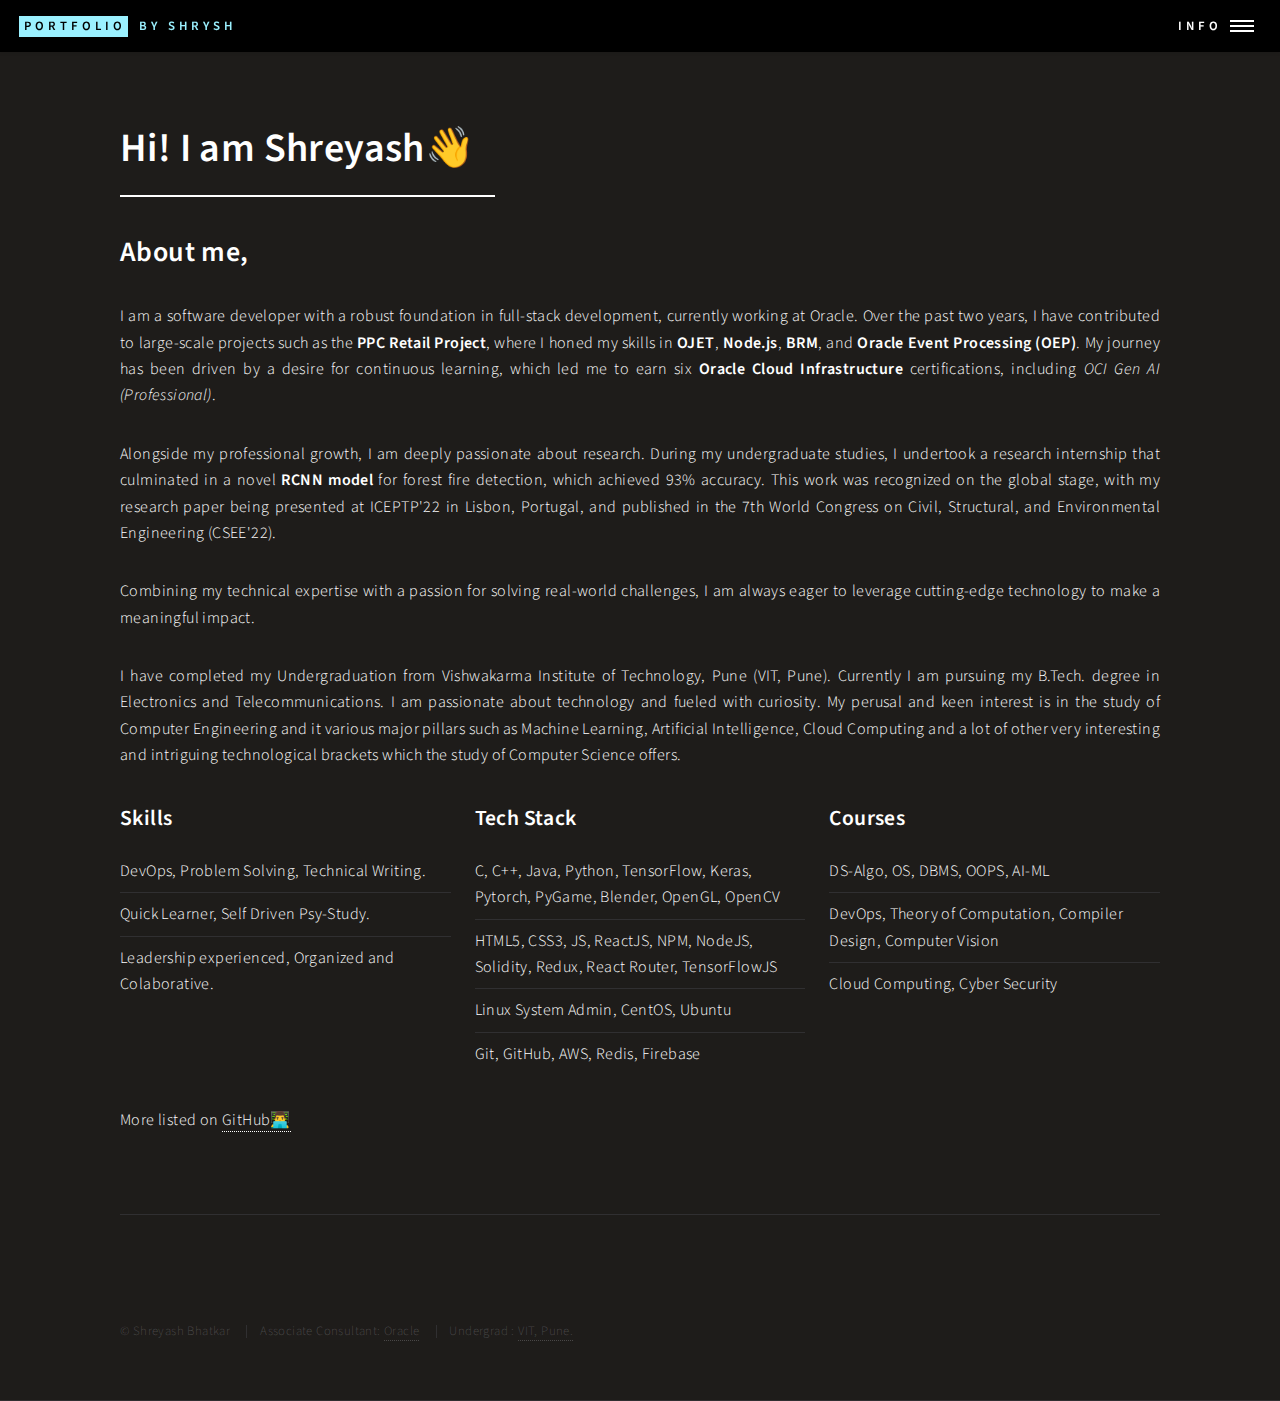
==== commit 046487c8: "Add files via upload" ====
--- a/elements.html
+++ b/elements.html
@@ -124,7 +124,12 @@
 								<li><a href="#" class="icon brands fa-facebook-f"><span class="label">Facebook</span></a></li>
 							</ul>
 							<ul class="copyright">
-								<li>&copy; Untitled</li><li>Design: <a href="https://html5up.net">HTML5 UP</a></li>
+								<li>&copy; Shreyash Bhatkar</li>
+								<li>
+									Associate Consultant:
+									<a href="https://www.oracle.com/in/">Oracle</a>
+								  </li>
+								  <li>Undergrad : <a href="https://www.vit.edu" >VIT, Pune.</a></li>
 							</ul>
 						</div>
 					</footer>
